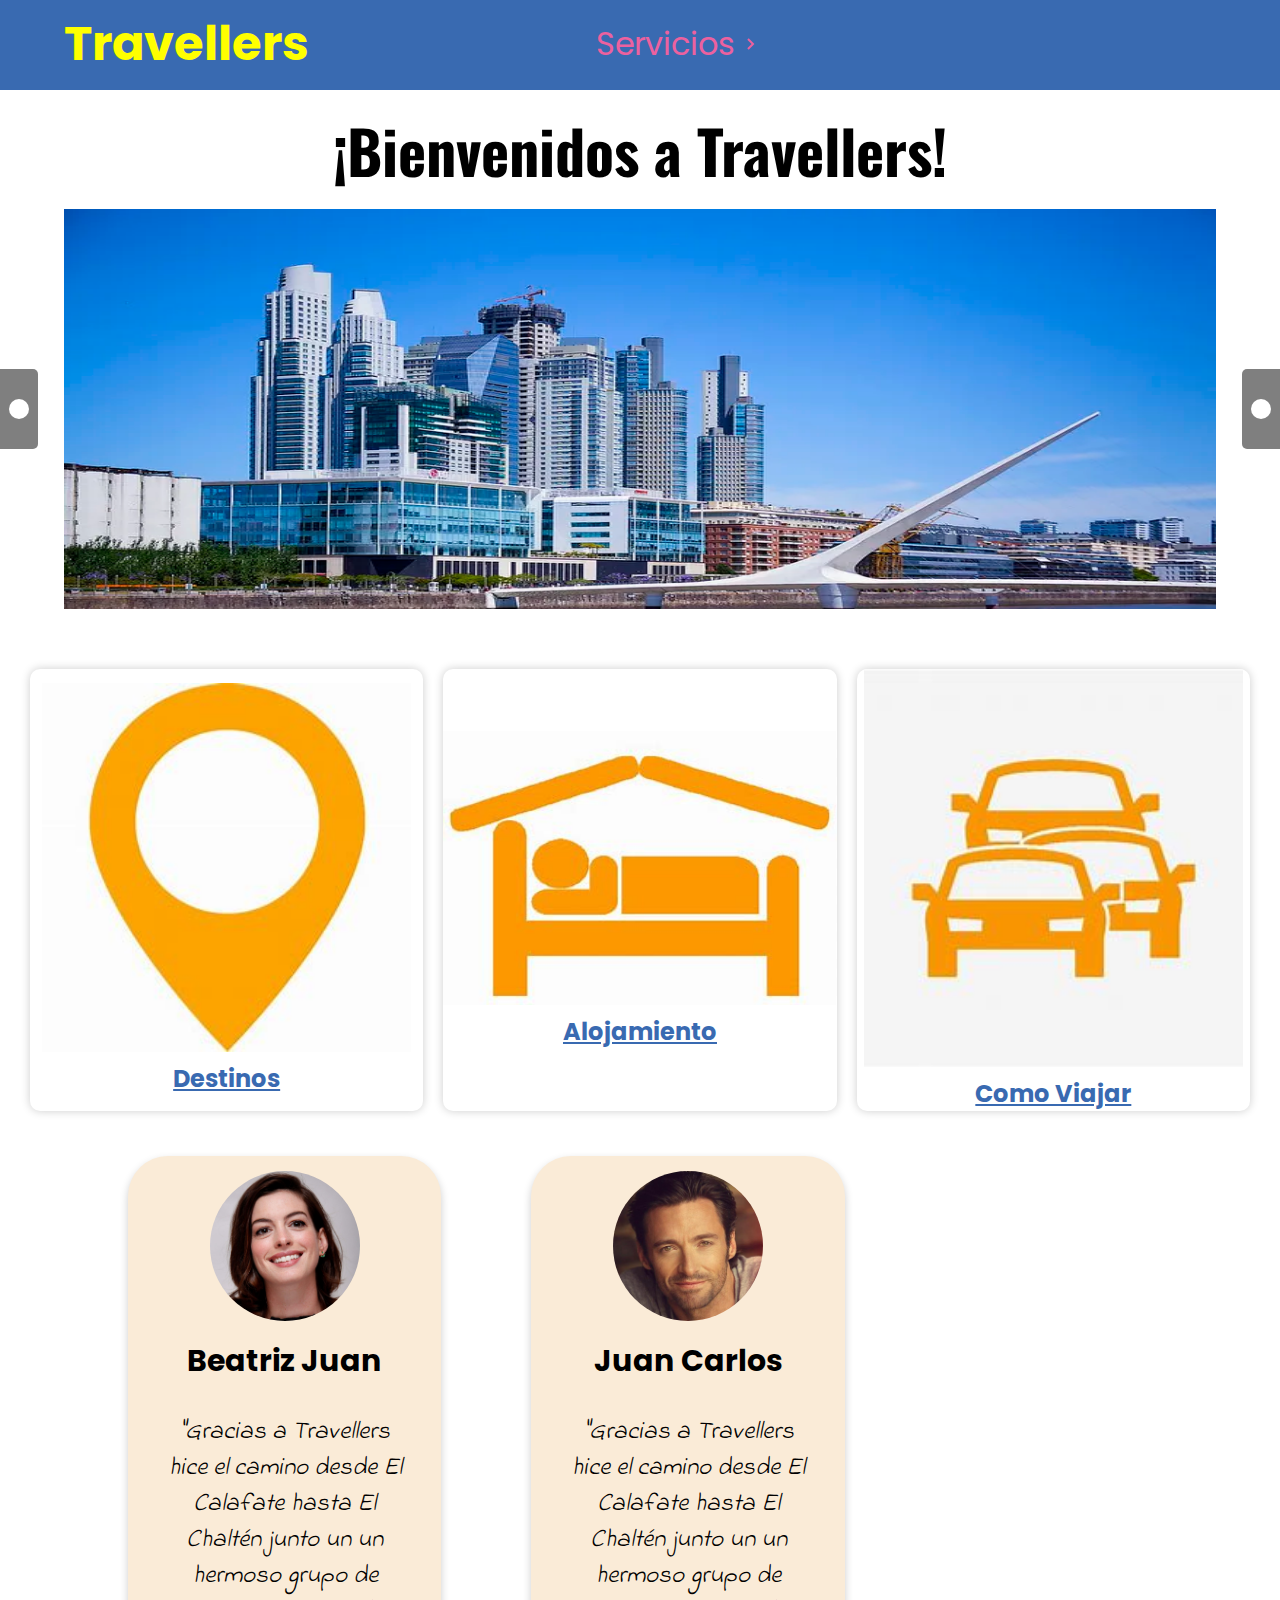
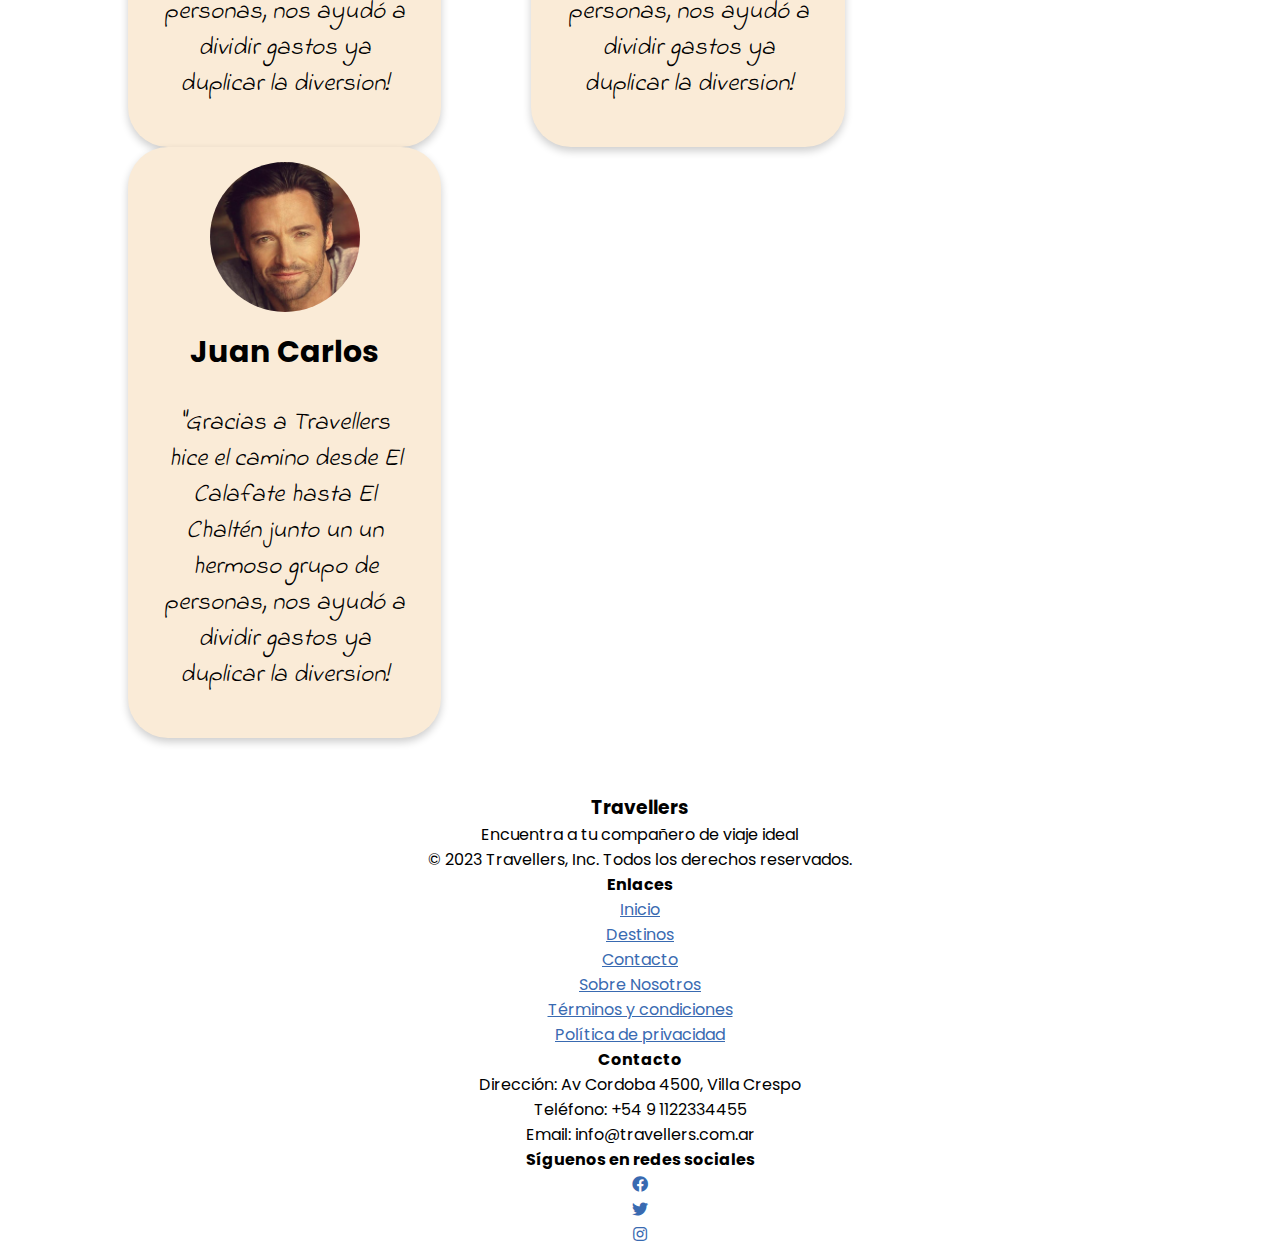
==== index.html @ 6a0844f6 "amplio el footer en cada pagina" ====
<!DOCTYPE html>
<html lang="en">
<head>
    <meta charset="UTF-8">
    <meta http-equiv="X-UA-Compatible" content="IE=edge">
    <meta name="viewport" content="width=device-width, initial-scale=1.0">
    
    <link rel="shortcut icon" href="img\ubicacion-logo.png" type="image/x-icon" >
    <link rel="preconnect" href="https://fonts.googleapis.com">
    <link rel="preconnect" href="https://fonts.gstatic.com" crossorigin>
    <link href="https://fonts.googleapis.com/css2?family=Anton&family=Comfortaa:wght@700&family=Indie+Flower&family=Oswald:wght@700&family=Patrick+Hand&display=swap" rel="stylesheet">
    <link rel="stylesheet" href="CSS/carrousel.css">
    <link rel="stylesheet" href="CSS/nav.css">
    <link rel="stylesheet" href="CSS/main.css">
    <link rel="stylesheet" href="https://cdnjs.cloudflare.com/ajax/libs/font-awesome/5.15.3/css/all.min.css">
    <title>Travellers</title>
    <script type="text/javascript" src="./JS/nav.js" defer></script>
    <script type="text/javascript" src="./JS/script.js" defer></script>
    <script type="text/javascript" src="https://code.jquery.com/jquery-3.6.0.min.js" defer></script>
   </head>
   
<body>
    <!---------------------------------- NAV BAR --------------------------------------->
    <nav class="menu">
        <section class="menu__container">
            <h1 class="menu__logo">Travellers</h1>
        
            <ul class="menu__links">
                <li class="menu__item active" aria-current="page">
                    <a href="./index.html" class="menu__link" >Home</a>
                </li>
                <li class="menu__item menu__item--show">
                <a href="" class="menu__link" id="destinos-menu">Servicios<img src="./assets/arrow.svg" class="menu__arrow"></a>

                <ul class="menu__nesting menu__nesting--visible">
                    <li class="menu__inside">
                        <a href="views/Destino.html" class="menu__link menu__link--inside">Destino</a>
                    </li>
                    <li class="menu__inside">
                        <a href="views/Alojamiento.html" class="menu__link menu__link--inside">Alojamiento</a>
                    </li>
                    <li class="menu__inside">
                        <a href="views/Transportes.html" class="menu__link menu__link--inside">Transportes</a>
                    </li>
                </ul>
                </li>
                <li class="menu__item">
                <a href="views/contactos.html" class="menu__link">Contacto</a>
                </li>
                <li class="menu__item">
                <a href="views/Iniciar Sesion.html" class="menu__link">Iniciar Sesion</a>
                </li>
            </ul>

            <div class="menu__hamburguer">
                <img src="./assets/menu.svg" class="menu__img">
            </div>
        </section>
    </nav>

    <!----------------------------------- HEADER ------------------------------------------->
    <header>

        <div id="presentacion">
            <h1>¡Bienvenidos a Travellers!</h1>
        </div> 

        <!--                 CARROUSEL                   -->        
        <div class="carousel">
            <div class="carousel-inner">
                <div class="carousel-item active carousel-slide active">
                    <img src="./img/puerto-madero.webp" alt="Imagen 1" width="90%" height="500">
                </div>
                <div class="carousel-item carousel-slide">
                    <img src="./img/Calafate.png" alt="Imagen 2" width="90%" height="500">
                </div>
                <div class="carousel-item carousel-slide">
                    <img src="./img/paul-lucyk-CcJiAGg8pTA-unsplash (1).jpg" alt="Imagen 3" width="90%" height="500">
                </div>
            <div class="carousel-item carousel-slide">
                    <img src="./img/nadine-marfurt-xFFdn-n5Y9I-unsplash.jpg" alt="Imagen 3" width="90%" height="500">
                </div>
            <div class="carousel-item carousel-slide">
                    <img src="./img/roi-dimor-wpje5hMfJj0-unsplash.jpg" alt="Imagen 3" width="90%" height="500">
                </div>
            </div>
            <a class="carousel-control carousel-control-prev" href="#" role="button">
                <span class="carousel-control-icon"></span>
            </a>
            <a class="carousel-control carousel-control-next" href="#" role="button">
                <span class="carousel-control-icon"></span>
            </a>
        </div>


    </header>
    
    <main>

        
        <!------------------------------------ CARDS ----------------------------------------------->
        <div class="grid-container">

            <div class="card green">
                <a href="./views/Destino.html"><img src="img/logo-destino-naranja.jpg" alt="Logo de Destino">Destinos</a>
            </div>

            <div class="card red">
                <a href="./views/Alquileres.html"><img src="img/logo-alojamiento-naranja.jpg" alt="Logo Alojamiento">Alojamiento</a>
                
            </div>
                
            <div class="card blue">
                <a href="./views/Transportes.html"><img src="img/logo-auto-naranka.jpg" alt="Logo de Transporte">Como Viajar</a>
                
            </div>

        </div>

        

        <!--------------------------------------------OPINIONES--------------------------------------------------------->
        <div class="opiniones"> <!-- Poner opiniones de usuarios -->
            <div class="opiniones-container">
                <div class="opinion-card">
                    <img src="img/Anne-avatar.jpg" alt="avatar" style="width:100%">
                    <h2>Beatriz Juan</h2>
                    <p id="opinion"><i>"Gracias a Travellers hice el camino desde El Calafate hasta El Chaltén junto un un hermoso grupo de personas, nos ayudó a dividir gastos ya duplicar la diversion!</i></p>
                </div>
                <div class="opinion-card">
                    <img src="img/Hugh-avatar.png" alt="avatar" style="width:100%">
                    <h2>Juan Carlos</h2>
                    <p id="opinion"><i>"Gracias a Travellers hice el camino desde El Calafate hasta El Chaltén junto un un hermoso grupo de personas, nos ayudó a dividir gastos ya duplicar la diversion!</i></p>
                </div>
                <div class="opinion-card">
                    <img src="img/Hugh-avatar.png" alt="avatar" style="width:100%">
                    <h2>Juan Carlos</h2>
                    <p id="opinion"><i>"Gracias a Travellers hice el camino desde El Calafate hasta El Chaltén junto un un hermoso grupo de personas, nos ayudó a dividir gastos ya duplicar la diversion!</i></p>
                </div>
            </div>
            
            <br>
        </div>    

    </main>

    <!-------------------------------------------- FOOTER ----------------------------------------------------------->
    <footer>
        <div class="introduccion">
            <!--<h3>¿Que es Travellers?</h3>
            <p>Travellers es una busqueda de nuevas experiencias compartidas. Dentro de nuestro sitio podés encotrar reseñas de sitios y destinos, podés conectarte con otros viajeros para compartir viaje o compartir estadía.</p>-->
          <h3>Travellers</h3>
          <p>Encuentra a tu compañero de viaje ideal</p>
          <p>&copy; 2023 Travellers, Inc. Todos los derechos reservados.</p>
          <h4>Enlaces</h4>
          <ul>
            <li><a href="/">Inicio</a></li>
            <li><a href="views/Destino.html">Destinos</a></li>
            <li><a href="views/contactos.html">Contacto</a></li> <!-- Lleva a pag con formulario para contactar  -->
            <li><a href="#">Sobre Nosotros</a></li><!-- Lleva a otra pagina about us -->
            <li><a href="#">Términos y condiciones</a></li>
            <li><a href="#">Política de privacidad</a></li>
          </ul>
          <h4>Contacto</h4>
          <p>Dirección: Av Cordoba 4500, Villa Crespo</p>
          <p>Teléfono: +54 9 1122334455</p>
          <p>Email: info@travellers.com.ar</p>
          <h4>Síguenos en redes sociales</h4>
          <ul class="social-media-links">
            <li><a href="https://www.facebook.com/travellers"><i class="fab fa-facebook"></i></a></li>
            <li><a href="https://twitter.com/travellers"><i class="fab fa-twitter"></i></a></li>
            <li><a href="https://www.instagram.com/travellers"><i class="fab fa-instagram"></i></a></li>
            </ul>
        </div>
      </footer>

    <script type="text/javascript" src="JS/script.js"></script>
    <script type="text/javascript" src="JS/nav.js"></script>
    <script type="text/javascript" src="https://code.jquery.com/jquery-3.6.0.min.js"></script>

</body>

</html>
---- CSS/carrousel.css ----
:root {
    margin: 10px;
    text-align:center;
 } 
body {
    margin: 0;
    font-family: Arial, sans-serif;
}
.carousel {
    width: 100%;
    height: 400px;
    position: relative;
    overflow: hidden;
}
.carousel-inner {
    position: relative;
    width: 100%;
    height: 100%;
}
.carousel-item {
    position: absolute;
    top: 0;
    left: 0;
    right: 0;
    bottom: 0;
    opacity: 0;
    transition: opacity 1s ease-in-out;
}
.carousel-item.active {
    opacity: 1;
}
.carousel-control {
    position: absolute;
    top: 50%;
    transform: translateY(-50%);
    display: flex;
    align-items: center;
    justify-content: center;
    width: 3%;
    height: 20%;
    background: rgba(0, 0, 0, 0.5);
    color: #fff;
    border-radius: 0 5px 5px 0;
    cursor: pointer;
    transition: background 0.5s ease-in-out;
}
.carousel-control:hover {
    background: rgba(0, 0, 0, 0.7);
}
.carousel-control-prev {
    left: 0;
}
.carousel-control-next {
    right: 0;
    border-radius: 5px 0 0 5px;
}
.carousel-control-icon {
    display: inline-block;
    width: 20px;
    height: 20px;
    background: #fff;
    border-radius: 50%;
}
.carousel-control-prev .carousel-control-icon {
    transform: rotate(180deg);
}
---- CSS/nav.css ----
@import url('https://fonts.googleapis.com/css2?family=Poppins:wght@300;400;700&display=swap');

:root {
  margin: 0px;
  text-align:center;
} 
*{
  margin: 0;
  padding: 0;
  box-sizing: border-box;
}
body{
  font-family: 'Poppins', sans-serif;
}

/* ------------------------ Nav -------------------------------- */
.menu{
  background-color: rgb(57,106,177);
  color: yellow;
  height: 90px;
  
}

.menu__logo {
  font-size: 3em;
}



.menu__container{
  display: flex;
  justify-content: space-between;
  align-items: center;
  width: 90%;
  max-width: 1200px;
  height: 100%x;
  margin: auto;
}

.menu__links{
  height: 100%;
  transition: transform 5s;
  display: flex;
  font-size: 2em;
}
.menu__item{
  list-style: none;
  position: relative;
  height: 100%;
  --clip: polygon(0 0, 100% 0, 100% 0, 0 0);
  --transform: rotate(-90deg);
}

.menu__item:hover{
  --clip:polygon(0 0, 100% 0, 100% 100%, 0% 100%);
  --transform: rotate(0);
}

.menu__arrow{
  transform: var(--transform);
  transition: transform .3s;
  display: block;
  margin-left: 3px;

}

.menu__link{
  color: #fff;
  text-decoration: none;
  padding: 20px;
  display: flex;
  height: 100%;
  align-items: center;
}

.menu__link:hover{
  background-color: #5e7094;
}



.menu__nesting{
  list-style: none;
  transition: clip-path .3s;
   clip-path: var(--clip);
   position: absolute;
   right: 0;
   bottom: 0;
   width: max-content;
   transform: translateY(100%);
   background-color: #5e7094;
   display: none;
  }
  .menu__nesting--visible{
    display: block;
  }

  .menu__link--inside{
    padding: 10px 20px 10px 10px;
  }

  .menu__link--inside:hover{
    background-color: #798499;
  }

  .menu__hamburguer{
    height: 100%;
    display: flex;
    align-items: center;
    padding: 0 15px;
    cursor: pointer;
    display: none;
  }

  .menu__img{
    display: block;
    width: 36px;
  }

/*Media queries 

  @media (max-width:800px){
     .menu__hamburguer{
      display: flex;

      }

      .menu__item{
        --clip:0;
        overflow:hidden ;
      }

      .menu__item--active{
        --transform: rotate(0);
        --background: #5e7094;
      }

      .menu__item--show{
        background-color: var(--background);
      }
      
      .menu__links{
        position: fixed;
        max-width: 400px;
        width: 100%;
        top: 70px;
        bottom: 0;
        right: 0;
        background-color: #000;
        overflow-Y: auto;
        display: grid;
        grid-auto-rows: max-content;
      }
    

    .menu__link{
       padding: 25px 0;
       padding-left: 30;
       height: auto;

    }

    .menu__arrow{
      margin-left: auto;
      margin-right: 20px;
    }

    .menu__nesting{
      display: grid;
      position: unset;
      width: 100%;
      transform: translateY(0);
      height: 0;
      transition: height .3s                                                                     ;
    }
    .menu__link--inside{
      width: 90%;
      margin-left: auto;
      border-left: 1px solid #798499;
    }
}*/
      
#presentacion {
  background-color:white; 
  padding: 15px;
  text-align: center;
  
}


.contenido {
  padding-top: 10px;
}

header {
  font-family: 'Oswald', sans-serif;
  font-size: 30px;
}

a:link {
  color: rgb(57,106,177);
}

a:visited {
  color: rgb(236,97,159)
}

a:hover{ 
  color: rgb(119,200,208)
}

a:active {
  color:rgb(33,164,143);
}
---- CSS/main.css ----
:root {
  margin: 0px;
  text-align:center;
} 






/*  ------------------------------ CARD HOME  ------------------------------------ */

.grid-container {
  margin: 30px;
  display: grid;
  grid-template-columns: repeat(3, 1fr);
  grid-gap: 20px;
  padding-top: 30px;
  padding-bottom: 15px;
}

.card {
  display: flex;
  align-items: center;
  justify-content: center;
  height: 200px;
  border-radius: 10px;
  font-size: 24px;
  font-weight: bold;
  color: white;
  text-align: center;
  max-width: 100%;
  height: auto;

}

.card img {
  width: 100%;
  height: auto;
  position: relative;
}

.green {
  background-color:  white; 

}

.red {
  background-color: white;
}

.blue {
background-color: whitesmoke;
}


/*------------------------------ CARD OPINIONES ------------------------------*/

.opiniones{
  margin-left: 10%;
  margin-right: 10%;
  margin-bottom: 30px;
}

.opiniones-container {
  display: grid;
  grid-template-columns: 3fr 3fr ;
  column-gap: 90px;
  max-width: 70%;
}

.opinion-card {
  box-shadow: 0 4px 8px 0 rgba(0, 0, 0, 0.2) ;
  padding-top: 15px;
  padding-bottom: 15px;
  border-radius: 40px;
  background-color: antiquewhite;
  
}

.opinion-card img {
  border-radius: 80px 80px 80px 80px;
  max-height: 150px;
  max-width: 150px;
  margin-bottom: 10px;
}

.opinion-card h2{
  font-size: 30px;
}

@import url('https://fonts.googleapis.com/css2?family=Indie+Flower&display=swap');

.opinion-card p {
  font-family: 'Indie Flower', cursive;
  font-size: 25px;
  margin: 30px;
}



/* -------------------- Estilos Iniciar Sesion  -------------------------*/

.form-container {
  max-width: 500px;
  margin: 0 auto;
}

.form-group {
  margin-bottom: 1rem;
}

label {
  display: block;
  margin-bottom: 0.5rem;
}

input[type="text"],
input[type="password"] {
  display: block;
  width: 100%;
  padding: 0.5rem;
  border: 1px solid #ccc;
  border-radius: 5px;
  font-size: 1rem;
  line-height: 1.5;
  box-sizing: border-box;
}

button {
  background-color: #4CAF50;
  color: white;
  padding: 0.5rem 1rem;
  border: none;
  border-radius: 5px;
  cursor: pointer;
  font-size: 1rem;
}

button:hover {
  background-color: #3e8e41;
}
  




/* Estilos específicos para el formulario de inicio de sesión */
.login-form {
  text-align: center;
}

.login-form h2 {
  margin-bottom: 1rem;
}

.login-form p {
  margin-bottom: 2rem;
}

/* -----------------------TARJETA ALQUILER ----------------------*/

.card-container {
  display: grid;
  grid-template-columns: repeat(3, 1fr);
  grid-gap: 20px;
  margin: 50px;
}

.card {
  display: flex;
  flex-direction: column;
  justify-content: center;
  align-items: center;
  background-color: #fff;
  border-radius: 10px;
  box-shadow: 0 0 10px rgba(0, 0, 0, 0.2);
  overflow: hidden;
}

.card img {
  width: 100%;
  height: auto;
  position: relative;
}

.card-image {
  width: auto;
  height: auto;
  background-size: cover;
  background-position: center;
}

@media screen and (max-width: 768px) {
  .card-container {
    grid-template-columns: repeat(auto-fit, minmax(250px, 1fr));
  }
}
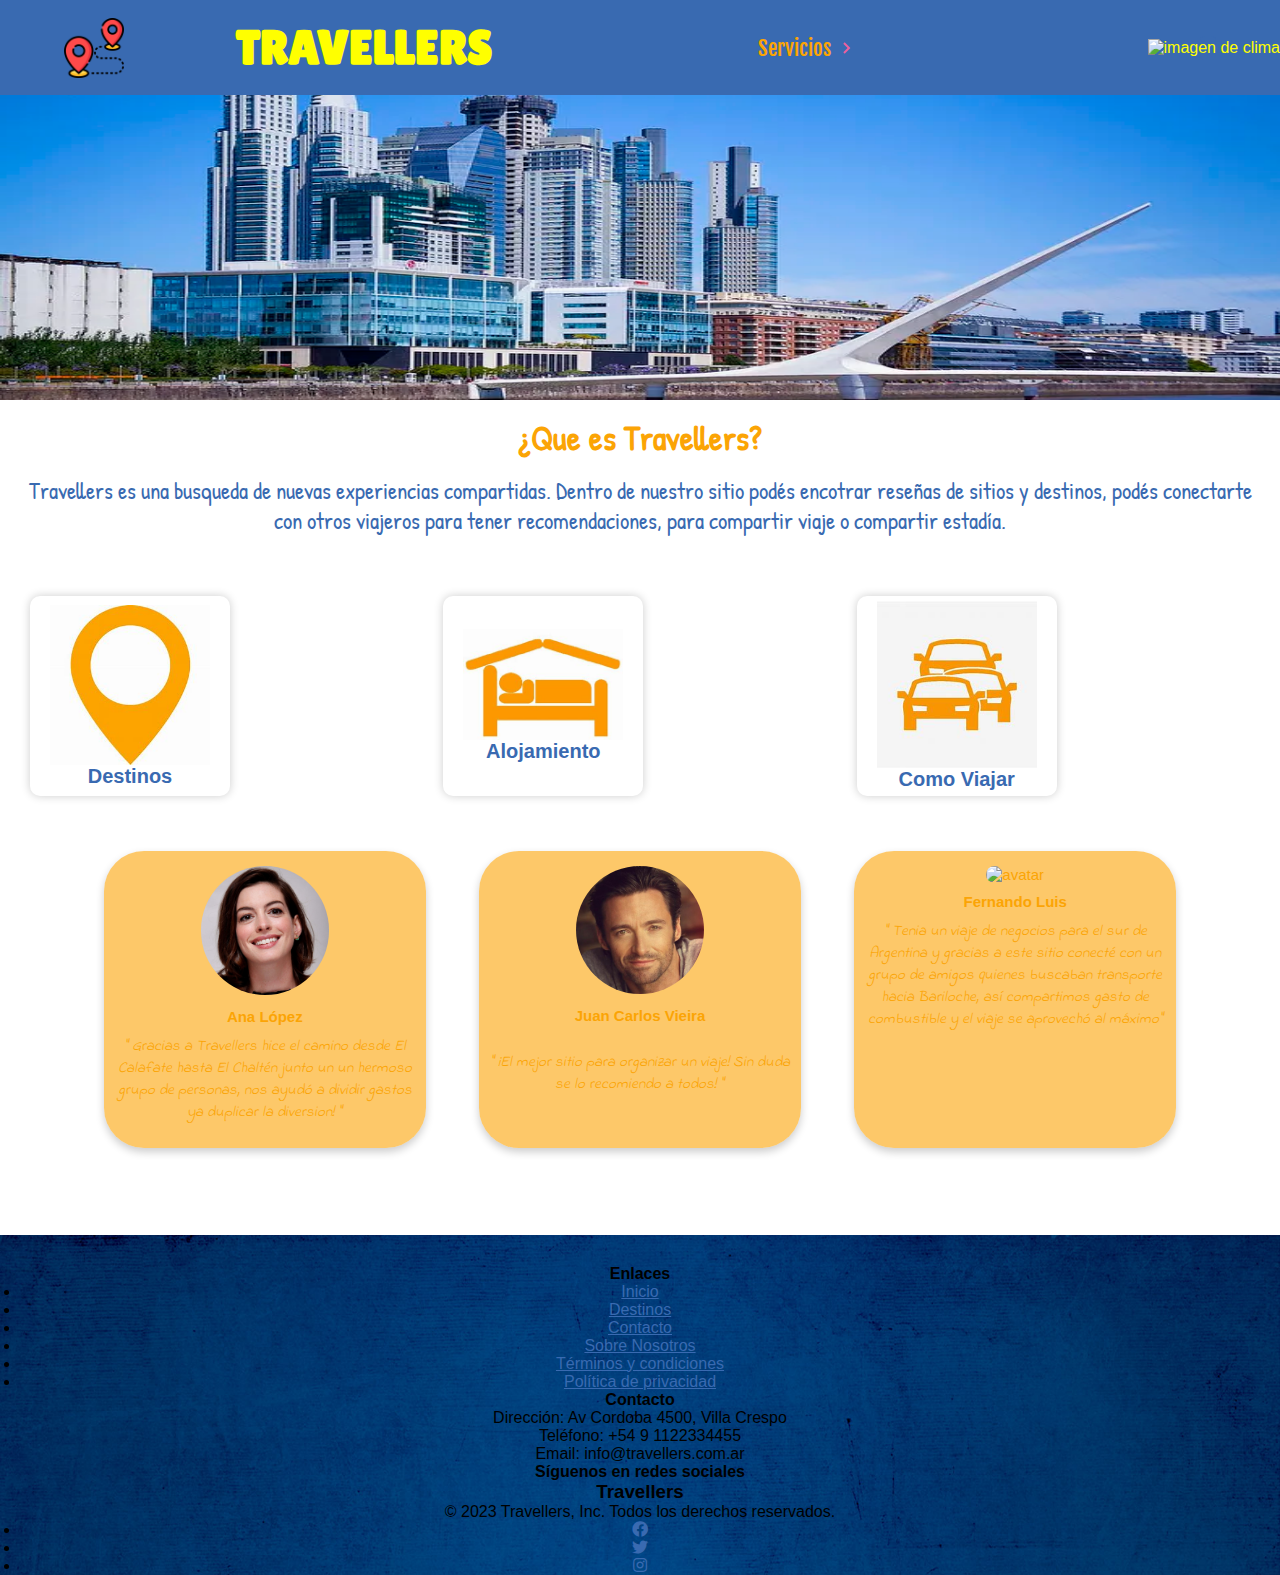
==== commit 0cb0a2b0: "cards opiniones acomodadas segun viewport, cambio en color de fuentes" ====
--- a/index.html
+++ b/index.html
@@ -4,27 +4,34 @@
     <meta charset="UTF-8">
     <meta http-equiv="X-UA-Compatible" content="IE=edge">
     <meta name="viewport" content="width=device-width, initial-scale=1.0">
-    
-    <link rel="shortcut icon" href="img\ubicacion-logo.png" type="image/x-icon" >
-    <link rel="preconnect" href="https://fonts.googleapis.com">
-    <link rel="preconnect" href="https://fonts.gstatic.com" crossorigin>
-    <link href="https://fonts.googleapis.com/css2?family=Anton&family=Comfortaa:wght@700&family=Indie+Flower&family=Oswald:wght@700&family=Patrick+Hand&display=swap" rel="stylesheet">
-    <link rel="stylesheet" href="CSS/carrousel.css">
-    <link rel="stylesheet" href="CSS/nav.css">
-    <link rel="stylesheet" href="CSS/main.css">
+    <link rel="shortcut icon" href="img\ubicacion-logo.png" type="image/x-icon">
+    <title>Travellers</title>
     <link rel="stylesheet" href="https://cdnjs.cloudflare.com/ajax/libs/font-awesome/5.15.3/css/all.min.css">
-    <title>Travellers</title>
-    <script type="text/javascript" src="./JS/nav.js" defer></script>
-    <script type="text/javascript" src="./JS/script.js" defer></script>
-    <script type="text/javascript" src="https://code.jquery.com/jquery-3.6.0.min.js" defer></script>
+    <link rel="stylesheet" href="./CSS/carrousel.css">
+    <link rel="stylesheet" href="./CSS/nav.css">
+    <link rel="stylesheet" href="./CSS/main.css">
+    <link rel="stylesheet" href="./CSS/style.css">
+    
+    
    </head>
    
 <body>
-    <!---------------------------------- NAV BAR --------------------------------------->
+    <!-------------------------------------NAV BAR -->
     <nav class="menu">
+        
         <section class="menu__container">
-            <h1 class="menu__logo">Travellers</h1>
-        
+            <img class="logo" src="./img/ubicacion-logo.png" height="60" alt="logo">
+            <h1 class="menu__logo">TRAVELLERS</h1>
+            
+            <input type="checkbox" id="menu-check">
+            <label id="menu" for="menu-check">
+                
+                <span id="menu-abrir">&#9776;</span>
+                <span id="menu-cerrar">X</span>
+
+            </label>
+        <div class="contenedor">
+            
             <ul class="menu__links">
                 <li class="menu__item active" aria-current="page">
                     <a href="./index.html" class="menu__link" >Home</a>
@@ -51,54 +58,82 @@
                 <a href="views/Iniciar Sesion.html" class="menu__link">Iniciar Sesion</a>
                 </li>
             </ul>
-
-            <div class="menu__hamburguer">
-                <img src="./assets/menu.svg" class="menu__img">
-            </div>
+            
+            
+        </div>
+
+        
+        <div id="weather-container">
+            <p id="temperature"></p>
+            <p id="description"></p>
+            <p id="humidity"></p>
+            <p id="country"></p>
+        </div>
+
+        <div class="weather-img">
+            <img src="img/clima-img.jpg" alt="imagen de clima" width="50%" height="50%">  
+        </div>  
+
         </section>
     </nav>
-
-    <!----------------------------------- HEADER ------------------------------------------->
+    
+
     <header>
-
-        <div id="presentacion">
-            <h1>¡Bienvenidos a Travellers!</h1>
-        </div> 
 
         <!--                 CARROUSEL                   -->        
         <div class="carousel">
             <div class="carousel-inner">
                 <div class="carousel-item active carousel-slide active">
-                    <img src="./img/puerto-madero.webp" alt="Imagen 1" width="90%" height="500">
+                    <img src="./img/puerto-madero.webp" alt="Imagen 1" width="100%" height="500">
+                    <div class="carousel-caption">
+                        <h3>¡Bienvenidos a<strong id="logo"> TRAVELLERS</strong>!</h3>
+                        <p>Encuentra a tu compañero de viaje ideal</p>
+                    </div>
                 </div>
                 <div class="carousel-item carousel-slide">
-                    <img src="./img/Calafate.png" alt="Imagen 2" width="90%" height="500">
+                    <img src="./img/Calafate.png" alt="Imagen 2" width="100%" height="500">
+                    <div class="carousel-caption">
+                        <h3>¡Bienvenidos a<strong id="logo"> TRAVELLERS</strong>!</h3>
+                        <p>Encuentra a tu compañero de viaje ideal</p>
+                    </div>
                 </div>
                 <div class="carousel-item carousel-slide">
-                    <img src="./img/paul-lucyk-CcJiAGg8pTA-unsplash (1).jpg" alt="Imagen 3" width="90%" height="500">
+                    <img src="./img/paul-lucyk-CcJiAGg8pTA-unsplash (1).jpg" alt="Imagen 3" width="100%" height="500">
+                    <div class="carousel-caption">
+                        <h3>¡Bienvenidos a<strong id="logo"> TRAVELLERS</strong>!</h3>
+                        <p>Encuentra a tu compañero de viaje ideal</p>
+                    </div>
                 </div>
             <div class="carousel-item carousel-slide">
-                    <img src="./img/nadine-marfurt-xFFdn-n5Y9I-unsplash.jpg" alt="Imagen 3" width="90%" height="500">
+                    <img src="./img/nadine-marfurt-xFFdn-n5Y9I-unsplash.jpg" alt="Imagen 3" width="100%" height="500">
+                    <div class="carousel-caption">
+                        <h3>¡Bienvenidos a<strong id="logo"> TRAVELLERS</strong>!</h3>
+                        <p>Encuentra a tu compañero de viaje ideal</p>
+                    </div>
                 </div>
             <div class="carousel-item carousel-slide">
-                    <img src="./img/roi-dimor-wpje5hMfJj0-unsplash.jpg" alt="Imagen 3" width="90%" height="500">
-                </div>
-            </div>
-            <a class="carousel-control carousel-control-prev" href="#" role="button">
-                <span class="carousel-control-icon"></span>
-            </a>
-            <a class="carousel-control carousel-control-next" href="#" role="button">
-                <span class="carousel-control-icon"></span>
-            </a>
+                    <img src="./img/roi-dimor-wpje5hMfJj0-unsplash.jpg" alt="Imagen 3" width="100%" height="500">
+                    <div class="carousel-caption">
+                        <h3>¡Bienvenidos a<strong id="logo"> TRAVELLERS</strong>!</h3>
+                        <p>Encuentra a tu compañero de viaje ideal</p>
+                    </div>
+                </div>
+            </div>
+            
         </div>
 
 
     </header>
     
-    <main>
-
-        
-        <!------------------------------------ CARDS ----------------------------------------------->
+    <main>         
+
+        <div class="info">
+            <h2><b>¿Que es Travellers?</b></h2>
+            <p>Travellers es una busqueda de nuevas experiencias compartidas. Dentro de nuestro sitio podés encotrar reseñas de sitios y destinos, podés conectarte con otros viajeros para tener recomendaciones, para compartir viaje o compartir estadía.</p>
+        </div>
+
+        
+        <!------------------------------------ CARDS -->
         <div class="grid-container">
 
             <div class="card green">
@@ -106,7 +141,7 @@
             </div>
 
             <div class="card red">
-                <a href="./views/Alquileres.html"><img src="img/logo-alojamiento-naranja.jpg" alt="Logo Alojamiento">Alojamiento</a>
+                <a href="./views/Alojamiento.html"><img src="img/logo-alojamiento-naranja.jpg" alt="Logo Alojamiento">Alojamiento</a>
                 
             </div>
                 
@@ -119,23 +154,24 @@
 
         
 
-        <!--------------------------------------------OPINIONES--------------------------------------------------------->
+        <!--------------------------------------------OPINIONES -->
         <div class="opiniones"> <!-- Poner opiniones de usuarios -->
             <div class="opiniones-container">
                 <div class="opinion-card">
                     <img src="img/Anne-avatar.jpg" alt="avatar" style="width:100%">
-                    <h2>Beatriz Juan</h2>
-                    <p id="opinion"><i>"Gracias a Travellers hice el camino desde El Calafate hasta El Chaltén junto un un hermoso grupo de personas, nos ayudó a dividir gastos ya duplicar la diversion!</i></p>
+                    <h2>Ana López</h2>
+                    <p id="opinion"><i>" Gracias a Travellers hice el camino desde El Calafate hasta El Chaltén junto un un hermoso grupo de personas, nos ayudó a dividir gastos ya duplicar la diversion! "</i></p>
                 </div>
                 <div class="opinion-card">
                     <img src="img/Hugh-avatar.png" alt="avatar" style="width:100%">
-                    <h2>Juan Carlos</h2>
-                    <p id="opinion"><i>"Gracias a Travellers hice el camino desde El Calafate hasta El Chaltén junto un un hermoso grupo de personas, nos ayudó a dividir gastos ya duplicar la diversion!</i></p>
+                    <h2>Juan Carlos Vieira</h2>
+                    <br>
+                    <p id="opinion"><i>" ¡El mejor sitio para organizar un viaje! Sin duda se lo recomiendo a todos! "</i></p>
                 </div>
                 <div class="opinion-card">
-                    <img src="img/Hugh-avatar.png" alt="avatar" style="width:100%">
-                    <h2>Juan Carlos</h2>
-                    <p id="opinion"><i>"Gracias a Travellers hice el camino desde El Calafate hasta El Chaltén junto un un hermoso grupo de personas, nos ayudó a dividir gastos ya duplicar la diversion!</i></p>
+                    <img src="img/Fernando-avatar.jpg" alt="avatar" style="width:100%">
+                    <h2>Fernando Luis</h2>
+                    <p id="opinion"><i>" Tenia un viaje de negocios para el sur de Argentina y gracias a este sitio conecté con un grupo de amigos quienes buscaban transporte hacia Bariloche, así compartimos gasto de combustible y el viaje se aprovechó al máximo"</i></p>
                 </div>
             </div>
             
@@ -147,35 +183,33 @@
     <!-------------------------------------------- FOOTER ----------------------------------------------------------->
     <footer>
         <div class="introduccion">
-            <!--<h3>¿Que es Travellers?</h3>
-            <p>Travellers es una busqueda de nuevas experiencias compartidas. Dentro de nuestro sitio podés encotrar reseñas de sitios y destinos, podés conectarte con otros viajeros para compartir viaje o compartir estadía.</p>-->
-          <h3>Travellers</h3>
-          <p>Encuentra a tu compañero de viaje ideal</p>
-          <p>&copy; 2023 Travellers, Inc. Todos los derechos reservados.</p>
-          <h4>Enlaces</h4>
-          <ul>
-            <li><a href="/">Inicio</a></li>
-            <li><a href="views/Destino.html">Destinos</a></li>
-            <li><a href="views/contactos.html">Contacto</a></li> <!-- Lleva a pag con formulario para contactar  -->
-            <li><a href="#">Sobre Nosotros</a></li><!-- Lleva a otra pagina about us -->
-            <li><a href="#">Términos y condiciones</a></li>
-            <li><a href="#">Política de privacidad</a></li>
-          </ul>
-          <h4>Contacto</h4>
-          <p>Dirección: Av Cordoba 4500, Villa Crespo</p>
-          <p>Teléfono: +54 9 1122334455</p>
-          <p>Email: info@travellers.com.ar</p>
-          <h4>Síguenos en redes sociales</h4>
-          <ul class="social-media-links">
-            <li><a href="https://www.facebook.com/travellers"><i class="fab fa-facebook"></i></a></li>
-            <li><a href="https://twitter.com/travellers"><i class="fab fa-twitter"></i></a></li>
-            <li><a href="https://www.instagram.com/travellers"><i class="fab fa-instagram"></i></a></li>
+            <h4>Enlaces</h4>
+            <ul>
+                <li><a href="/">Inicio</a></li>
+                <li><a href="views/Destino.html">Destinos</a></li>
+                <li><a href="views/contactos.html">Contacto</a></li> <!-- Lleva a pag con formulario para contactar  -->
+                <li><a href="#">Sobre Nosotros</a></li><!-- Lleva a otra pagina about us -->
+                <li><a href="#">Términos y condiciones</a></li>
+                <li><a href="#">Política de privacidad</a></li>
             </ul>
+            <h4>Contacto</h4>
+            <p>Dirección: Av Cordoba 4500, Villa Crespo</p>
+            <p>Teléfono: +54 9 1122334455</p>
+            <p>Email: info@travellers.com.ar</p>
+            <h4>Síguenos en redes sociales</h4>
+            <h3>Travellers</h3>
+            <p>&copy; 2023 Travellers, Inc. Todos los derechos reservados.</p>
+            <ul class="social-media-links">
+                <li><a href="https://www.facebook.com/travellers"><i class="fab fa-facebook"></i></a></li>
+                <li><a href="https://twitter.com/travellers"><i class="fab fa-twitter"></i></a></li>
+                <li><a href="https://www.instagram.com/travellers"><i class="fab fa-instagram"></i></a></li>
+            </ul>
         </div>
       </footer>
 
-    <script type="text/javascript" src="JS/script.js"></script>
-    <script type="text/javascript" src="JS/nav.js"></script>
+      <script type="text/javascript" src="./JS/nav.js" defer></script>
+    <script type="text/javascript" src="./JS/script.js" defer></script>
+    
     <script type="text/javascript" src="https://code.jquery.com/jquery-3.6.0.min.js"></script>
 
 </body>
--- a/CSS/nav.css
+++ b/CSS/nav.css
@@ -1,7 +1,8 @@
-@import url('https://fonts.googleapis.com/css2?family=Poppins:wght@300;400;700&display=swap');
+@import url('https://fonts.googleapis.com/css2?family=Fjalla+One&family=Indie+Flower&family=Lilita+One&family=Patrick+Hand&display=swap');
+
 
 :root {
-  margin: 0px;
+  margin: 10px;
   text-align:center;
 } 
 *{
@@ -9,21 +10,43 @@
   padding: 0;
   box-sizing: border-box;
 }
-body{
-  font-family: 'Poppins', sans-serif;
-}
+
 
 /* ------------------------ Nav -------------------------------- */
+
+
 .menu{
   background-color: rgb(57,106,177);
   color: yellow;
-  height: 90px;
-  
-}
+  height: 95px;
+  position: fixed;
+  top: 0;
+  left: 0;
+  width: 100%;
+  z-index: 9999;
+  
+  
+}
+
+.logo {
+  display: inline-block;
+  vertical-align: middle;
+  margin-right: 1px; 
+}
+
 
 .menu__logo {
   font-size: 3em;
-}
+  padding-right: 80px;
+  padding-left: 0;
+  display: inline-block;
+  vertical-align: middle;
+  margin: 0;
+  font-family: 'Lilita One', cursive, Arial, Helvetica,sans-serif;
+}
+
+
+
 
 
 
@@ -33,7 +56,7 @@
   align-items: center;
   width: 90%;
   max-width: 1200px;
-  height: 100%x;
+  height: 100%;
   margin: auto;
 }
 
@@ -41,8 +64,9 @@
   height: 100%;
   transition: transform 5s;
   display: flex;
-  font-size: 2em;
-}
+  font-size: 1.3em;
+}
+
 .menu__item{
   list-style: none;
   position: relative;
@@ -65,16 +89,20 @@
 }
 
 .menu__link{
-  color: #fff;
+
   text-decoration: none;
-  padding: 20px;
+  padding: 10px;
   display: flex;
-  height: 100%;
+  height: 50%;
   align-items: center;
+  font-family: 'Fjalla One', Arial, Helvetica, sans-serif;
+
+  
 }
 
 .menu__link:hover{
-  background-color: #5e7094;
+  background-color: #8d989a;
+  
 }
 
 
@@ -88,127 +116,195 @@
    bottom: 0;
    width: max-content;
    transform: translateY(100%);
-   background-color: #5e7094;
+   background-color: rgb(57,106,177);
    display: none;
-  }
+   z-index: 1;
+  }
+
+
   .menu__nesting--visible{
     display: block;
   }
 
   .menu__link--inside{
-    padding: 10px 20px 10px 10px;
+    padding: 10px 9px 10px 9px;
   }
 
   .menu__link--inside:hover{
-    background-color: #798499;
-  }
-
-  .menu__hamburguer{
+    background-color: rgb(57,106,177);
+  }
+
+  #menu, #menu-check{
+    display: none;
+  }
+  
+  /* API TEMPERATURA*/
+  
+  #weather-container {
+    background-color: rgb(57,106,177);
+    border-radius: 5px;
+    padding: 8px;
+    float: right; 
+    margin-top: 0;
+    margin-right: 0; 
+    
+  }
+
+  .weather-img{
+    padding-left: 0;
+    position: absolute;
+    right: 0;
+
+  }
+  
+  #temperature {
+    font-size: 18px;
+    font-weight: bold;
+    margin-right: 0;
+  }
+  
+  #description {
+    font-size: 12px;
+    margin-top: 8px;
+  }
+  
+  #humidity {
+    font-size: 12px;
+    margin-top: 5px;
+  }
+
+  #country {
+    font-size: 12px;
+    margin-top: 5px;
+  }
+
+
+  
+  /*------------*/
+  
+  
+  
+
+  #presentacion {
+    padding: 30px;
+    text-align: center;
+    margin-top: 90px ;
+    position: relative;
+    z-index: 1;
+    
+  }
+
+  
+  .contenido {
+    padding-top: 10px;
+  }
+  
+  main{
+    font-family: 'Oswald', sans-serif;
+    font-size: 15px;
+  }
+  
+  a:link {
+    color: rgb(57,106,177);
+  }
+  
+  a:visited {
+    color: rgb(251,164,5);
+  }
+  
+  a:hover{ 
+    color: rgb(119,200,208);
+  }
+  
+  a:active {
+    color:rgb(33,164,143);
+  }
+
+  footer{
+    font-family: 'Poppins', sans-serif;
+  }
+
+ 
+  
+
+
+
+
+ 
+
+  /*@media only screen and (max-width:700px){
+    nav.menu div.contenedor{
+      display: flex;
+      place-content: space-between;
+
+    }
+    #menu-check:not(:checked) ~ div.contenedor{
+      display: none;
+    }
+    #menu-check:checked ~ div.contenedor{
+      display: block;
+    }
+    #menu{
+      display: block;
+      color: #5e7094;
+      background-color: azure;
+      font-size: 1.2em;
+      font-weight: bold;
+      border: 3px solid yellow;
+      border-radius: 0.3em;
+      position: absolute;
+      right: 0.5em;
+      top: 5.5em;
+
+    }
+    #menu:hover{
+      color: aqua;
+      background: #4f0cf9;
+    }
+    #menu-cerrar {
+      display: none;
+    }
+    #menu-check:checked ~ label #menu-abrir{
+      display: none;
+    }
+    #menu-check:checked ~ label #menu-cerrar{
+      display: block;
+  }
+  nav div.contenedor{
+    position: absolute;
+    top: 0;
+    right: 0;
     height: 100%;
-    display: flex;
-    align-items: center;
-    padding: 0 15px;
-    cursor: pointer;
-    display: none;
-  }
-
-  .menu__img{
-    display: block;
-    width: 36px;
-  }
-
-/*Media queries 
-
-  @media (max-width:800px){
-     .menu__hamburguer{
-      display: flex;
-
-      }
-
-      .menu__item{
-        --clip:0;
-        overflow:hidden ;
-      }
-
-      .menu__item--active{
-        --transform: rotate(0);
-        --background: #5e7094;
-      }
-
-      .menu__item--show{
-        background-color: var(--background);
-      }
-      
-      .menu__links{
-        position: fixed;
-        max-width: 400px;
-        width: 100%;
-        top: 70px;
-        bottom: 0;
-        right: 0;
-        background-color: #000;
-        overflow-Y: auto;
-        display: grid;
-        grid-auto-rows: max-content;
-      }
-    
-
-    .menu__link{
-       padding: 25px 0;
-       padding-left: 30;
-       height: auto;
-
-    }
-
-    .menu__arrow{
-      margin-left: auto;
-      margin-right: 20px;
-    }
-
-    .menu__nesting{
-      display: grid;
-      position: unset;
-      width: 100%;
-      transform: translateY(0);
-      height: 0;
-      transition: height .3s                                                                     ;
-    }
-    .menu__link--inside{
-      width: 90%;
-      margin-left: auto;
-      border-left: 1px solid #798499;
-    }
+    background-color: #4f0cf9;
+    padding-top: 0.5em;
+    padding-right: 1.5em;
+    color: #5e7094;
+  }
 }*/
-      
-#presentacion {
-  background-color:white; 
-  padding: 15px;
+
+.background-body {
+  background-image: url("../img/header-background1.jpg");
+  background-repeat: no-repeat;
+  background-size: cover;
+}
+
+/*------------------------------- FOOTER -----------------------------*/
+footer {
+  position: relative;
+  bottom: 0;
+  min-height: 70px;
+  width: 100%;
   text-align: center;
-  
-}
-
-
-.contenido {
+  background: url("../img/background-azul-img.jpg");
+  background-repeat: no-repeat;
+  background-size: cover;
   padding-top: 10px;
 }
-
-header {
-  font-family: 'Oswald', sans-serif;
-  font-size: 30px;
-}
-
-a:link {
-  color: rgb(57,106,177);
-}
-
-a:visited {
-  color: rgb(236,97,159)
-}
-
-a:hover{ 
-  color: rgb(119,200,208)
-}
-
-a:active {
-  color:rgb(33,164,143);
-}
+  
+.introduccion {
+  margin-top: 20px;
+  margin-left: 20px;
+  margin-right: 20px;
+  margin-bottom: 0px;
+}
+
--- a/CSS/main.css
+++ b/CSS/main.css
@@ -1,72 +1,133 @@
+@import url('https://fonts.googleapis.com/css2?family=Fjalla+One&family=Indie+Flower&family=Lilita+One&family=Patrick+Hand&display=swap');
+
 :root {
-  margin: 0px;
+  margin: 0;
   text-align:center;
 } 
-
-
-
-
-
+*{
+  margin: 0;
+  padding: 0;
+  box-sizing: border-box;
+}
+
+/* NAVBAR*/
+.menu__logo {
+  font-size: 3em;
+  padding-right: 80px;
+  padding-left: 0;
+  display: inline-block;
+  vertical-align: middle;
+  margin: 0;
+  font-family: 'Lilita One', cursive, Arial, Helvetica,sans-serif;
+}
 
 /*  ------------------------------ CARD HOME  ------------------------------------ */
-
 .grid-container {
-  margin: 30px;
   display: grid;
   grid-template-columns: repeat(3, 1fr);
+  margin: 30px;
   grid-gap: 20px;
   padding-top: 30px;
   padding-bottom: 15px;
 }
 
 .card {
+  position: relative;
   display: flex;
+  flex-direction: column;
+  justify-content: center;
   align-items: center;
-  justify-content: center;
+  background-color: #ccc;
   height: 200px;
-  border-radius: 10px;
-  font-size: 24px;
+  padding: 20px;
+  text-align: center;
+  border-radius: 15px;
+  width: 200px;
+}
+
+.card a {
+  display: flex;
+  flex-direction: column;
+  align-items: center;
+  text-decoration: none;
+  color: rgb(57,106,177);
   font-weight: bold;
-  color: white;
-  text-align: center;
+  font-size: 20px;
+  
+  
+}
+
+.card img {
   max-width: 100%;
-  height: auto;
-
-}
-
-.card img {
-  width: 100%;
-  height: auto;
-  position: relative;
-}
+  max-height: 100%;
+}
+
+
 
 .green {
-  background-color:  white; 
+  background-color: whitesmoke;
+ 
 
 }
 
 .red {
-  background-color: white;
+  background-color: whitesmoke;
+  
 }
 
 .blue {
 background-color: whitesmoke;
 }
 
+@keyframes card-hover {
+  from {
+    transform: scale(1);
+    z-index: 1;
+  }
+  to {
+    transform: scale(1.3);
+    z-index: 2;
+  }
+}
+
+.card {
+  transition: transform 0.3s ease;
+}
+
+.card:hover {
+  animation-name: card-hover;
+  animation-duration: 0.3s;
+  animation-fill-mode: forwards;
+}
+
+.info{
+  font-family: 'Patrick Hand', cursive;
+  padding-top: 15px;
+  color: rgb(251,164,5);
+  font-size: 1.5em;
+}
+
+.info p {
+  margin:15px;
+  color: rgb(57,106,177);
+}
+
+
 
 /*------------------------------ CARD OPINIONES ------------------------------*/
 
 .opiniones{
-  margin-left: 10%;
-  margin-right: 10%;
+  margin-left: 5%;
+  margin-right: 5%;
   margin-bottom: 30px;
 }
 
 .opiniones-container {
   display: grid;
-  grid-template-columns: 3fr 3fr ;
-  column-gap: 90px;
-  max-width: 70%;
+  grid-template-columns: repeat(3, 1fr);
+  column-gap: 5%;
+  max-width: 90vp;
+  margin: 40px;
 }
 
 .opinion-card {
@@ -74,29 +135,28 @@
   padding-top: 15px;
   padding-bottom: 15px;
   border-radius: 40px;
-  background-color: antiquewhite;
+  background-color: rgba(251,164,5,0.6);
   
 }
 
 .opinion-card img {
-  border-radius: 80px 80px 80px 80px;
-  max-height: 150px;
-  max-width: 150px;
+  border-radius: 100px 100px 100px 100px;
+  max-height: 20vh;
+  max-width: 10vw;
   margin-bottom: 10px;
 }
 
 .opinion-card h2{
-  font-size: 30px;
+  font-size: 1em;
 }
 
 @import url('https://fonts.googleapis.com/css2?family=Indie+Flower&display=swap');
 
 .opinion-card p {
   font-family: 'Indie Flower', cursive;
-  font-size: 25px;
-  margin: 30px;
-}
-
+  font-size: 1em;
+  margin: 10px;
+}
 
 
 /* -------------------- Estilos Iniciar Sesion  -------------------------*/
@@ -142,9 +202,6 @@
 }
   
 
-
-
-
 /* Estilos específicos para el formulario de inicio de sesión */
 .login-form {
   text-align: center;
@@ -158,49 +215,12 @@
   margin-bottom: 2rem;
 }
 
-/* -----------------------TARJETA ALQUILER ----------------------*/
-
-.card-container {
-  display: grid;
-  grid-template-columns: repeat(3, 1fr);
-  grid-gap: 20px;
-  margin: 50px;
-}
-
-.card {
-  display: flex;
-  flex-direction: column;
-  justify-content: center;
-  align-items: center;
-  background-color: #fff;
-  border-radius: 10px;
-  box-shadow: 0 0 10px rgba(0, 0, 0, 0.2);
-  overflow: hidden;
-}
-
-.card img {
-  width: 100%;
-  height: auto;
-  position: relative;
-}
-
-.card-image {
-  width: auto;
-  height: auto;
-  background-size: cover;
-  background-position: center;
-}
-
-@media screen and (max-width: 768px) {
-  .card-container {
-    grid-template-columns: repeat(auto-fit, minmax(250px, 1fr));
-  }
-}
-
-
-  
-
-
-
-
-
+
+
+
+  
+
+
+
+
+
--- a/CSS/style.css
+++ b/CSS/style.css
@@ -0,0 +1,191 @@
+@import url('https://fonts.googleapis.com/css2?family=Fjalla+One&family=Indie+Flower&family=Lilita+One&family=Patrick+Hand&display=swap');
+
+:root {
+  margin: 0;
+  text-align:center;
+} 
+
+*{
+  margin: 0;
+  padding: 0;
+  box-sizing: border-box;
+}
+
+/* NAVBAR*/
+.menu__logo {
+  font-size: 3em;
+  padding-right: 80px;
+  padding-left: 0;
+  display: inline-block;
+  vertical-align: middle;
+  margin: 0;
+  font-family: 'Lilita One', cursive, Arial, Helvetica,sans-serif;
+}
+
+/* -------------------- CARD DESTINO ---------------------------------- */
+.card-container {
+  display: grid;
+  grid-template-columns: repeat(3, 1fr); /* 3 columnas */
+  grid-gap: 20px; /* espacio entre las tarjetas */
+  margin: 50px;
+  padding-bottom: 50px;
+}
+  
+.card {
+  display: flex;
+  flex-direction: column;
+  justify-content: center;
+  align-items: center;
+  background-color: #fff;
+  border-radius: 10px;
+  box-shadow: 0 0 10px rgba(0, 0, 0, 0.2);
+  transition: transform 0.3s ease;
+  overflow: hidden;
+}
+
+.card img {
+  width: 100%;
+  height: auto;
+  position: relative;
+}
+
+
+/*.card-detail {
+  display: none;
+  position: absolute;
+  top: 50%;
+  left: 50%;
+  transform: translate(-50%, -50%);
+  width: calc(50% - 10%);
+  height: calc(55% - 5%);
+  background-color: rgba(0, 0, 0, 0.8);
+  z-index: 1;
+  padding: 20px;
+}
+
+.card-detail h2,
+.card-detail p {
+  color: #fff;
+  text-align: center;
+}
+
+.card-detail .close-btn {
+  position: absolute;
+  top: 5px;
+  right: 20px;
+  color: #e60909;
+}
+
+.card.show-detail .card-detail {
+  display: block;
+}
+
+.card:nth-child(2n) .card-detail {
+  grid-column: 1 / span 2;
+  grid-row: 1 / span 2;
+}
+
+
+/*.card-detail {
+  display: none;
+  position: fixed;
+  width: calc(50% - 10%);
+  height: calc(55% - 5%);
+  background-color: rgba(0, 0, 0, 0.8);
+  z-index: 1;
+  padding: 20px;
+  
+}
+
+.card-detail h2, .card-detail p {
+  color: #fff;
+  text-align: center;
+}
+
+.card-detail .close-btn {
+  position: absolute;
+  top: 5px;
+  right: 20px;
+  color: #e60909;
+}
+
+.card.show-detail .card-detail {
+  display: block;
+}
+
+.card:nth-child(2n) .card-detail {
+  grid-column: 1 / span 2; 
+  grid-row: 1 / span 2; 
+}*/
+
+/*@keyframes card-hover {
+  from {
+    transform: scale(1);
+    z-index: 1;
+  }
+  to {
+    transform: scale(2);
+    z-index: 2;
+  }
+}
+
+.card {
+  position: relative;
+  background-color: #ccc;
+  transition: transform 0.3s ease;
+}
+
+.card:hover {
+  animation-name: card-hover;
+  animation-duration: 0.3s;
+  animation-fill-mode: forwards;
+}*/
+
+@keyframes card-hover {
+  from {
+    transform: scale(1);
+  }
+  to {
+    transform: scale(1.1);
+  }
+}
+
+
+
+.card-detail {
+  display: none;
+  position: absolute;
+  top: 0;
+  left: 0;
+  width: 100%; 
+  height: 100%; 
+  background-color: rgba(0, 0, 0, 0.6);
+  z-index: 1;
+  padding: 20px;
+  box-sizing: border-box; 
+  color: #fff; 
+  text-align: center; 
+}
+
+.card:hover {
+  transform: scale(1.3);
+  z-index: 2;
+}
+
+.card:hover .card-detail {
+  display: block;
+}
+
+.iframe {
+  margin-bottom: 50px;
+}
+
+main{
+  color: rgb(251,164,5);
+}
+
+
+
+
+
+
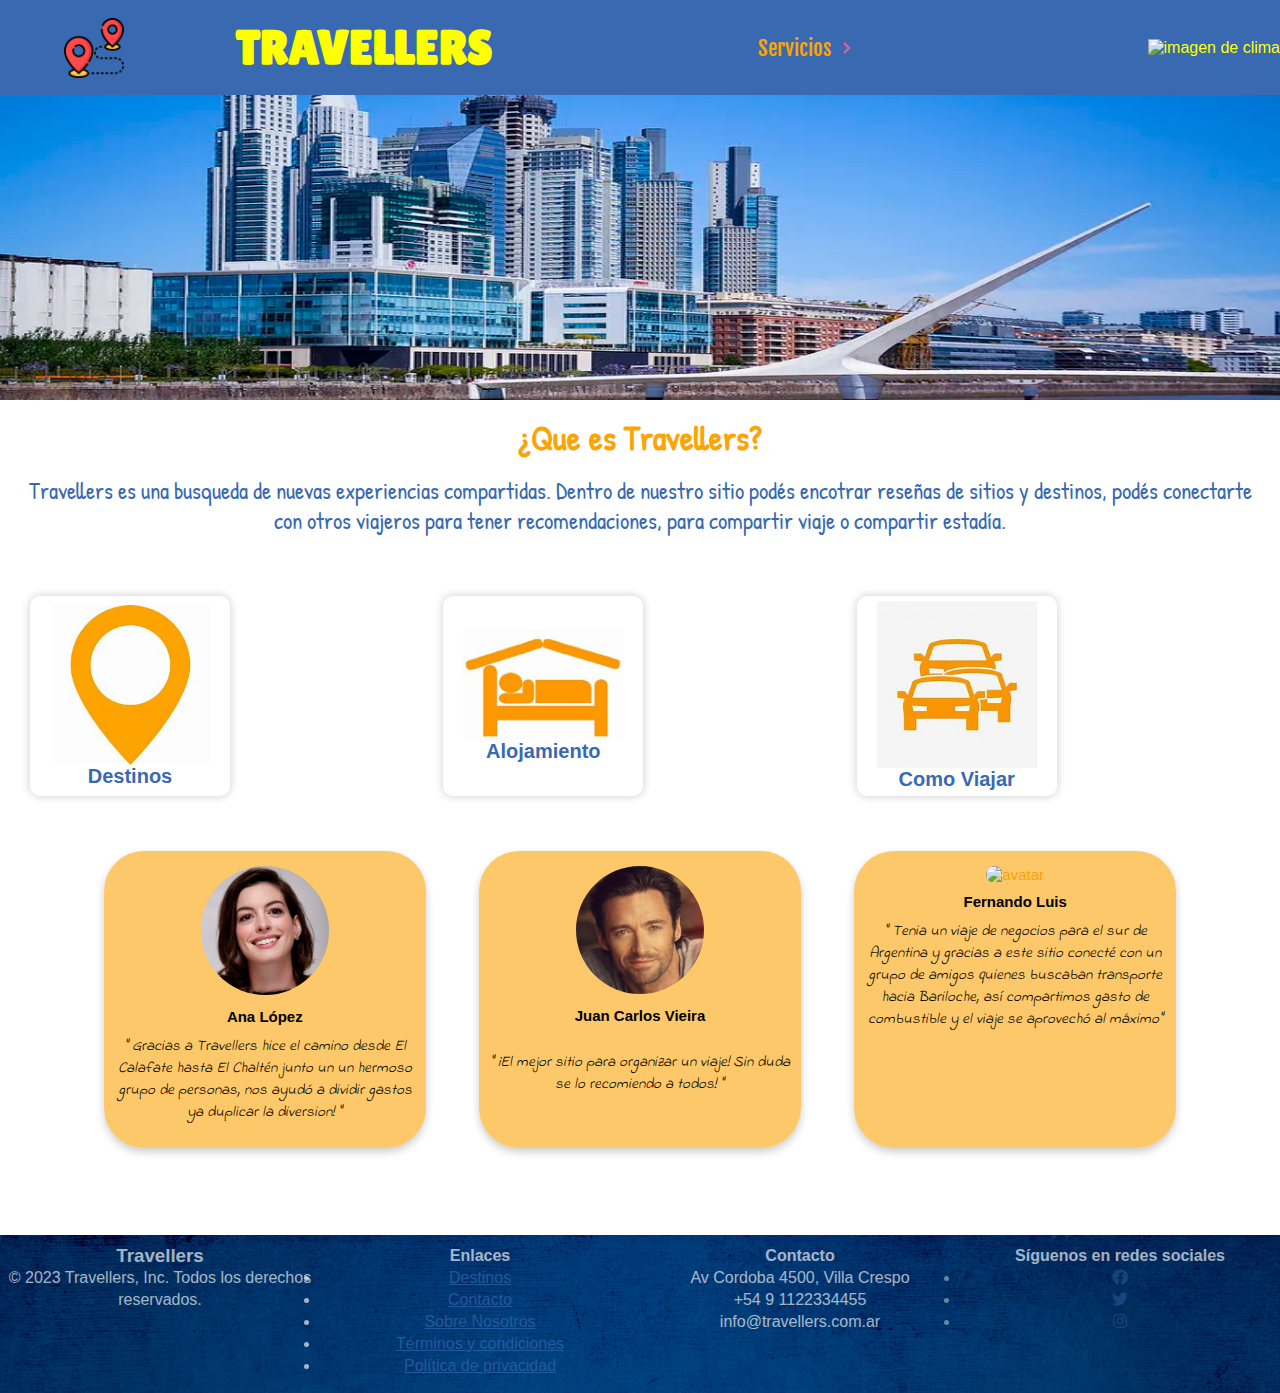
==== commit b7eedc68: "Merge branch 'master' of https://github.com/Ana-Becerra21/proyecto_codoacodo" ====
--- a/index.html
+++ b/index.html
@@ -182,29 +182,34 @@
 
     <!-------------------------------------------- FOOTER ----------------------------------------------------------->
     <footer>
-        <div class="introduccion">
+         <div class="footer-logo">
+            <h3>Travellers</h3>
+            <p>&copy; 2023 Travellers, Inc. Todos los derechos reservados.</p>
+         </div>
+         <div class="footer-links">
             <h4>Enlaces</h4>
             <ul>
-                <li><a href="/">Inicio</a></li>
                 <li><a href="views/Destino.html">Destinos</a></li>
                 <li><a href="views/contactos.html">Contacto</a></li> <!-- Lleva a pag con formulario para contactar  -->
                 <li><a href="#">Sobre Nosotros</a></li><!-- Lleva a otra pagina about us -->
                 <li><a href="#">Términos y condiciones</a></li>
                 <li><a href="#">Política de privacidad</a></li>
             </ul>
+         </div>
+         <div class="footer-contacto">
             <h4>Contacto</h4>
-            <p>Dirección: Av Cordoba 4500, Villa Crespo</p>
-            <p>Teléfono: +54 9 1122334455</p>
-            <p>Email: info@travellers.com.ar</p>
+            <p>Av Cordoba 4500, Villa Crespo</p>
+            <p>+54 9 1122334455</p>
+            <p>info@travellers.com.ar</p>
+         </div>
+         <div class="footer-redes">
             <h4>Síguenos en redes sociales</h4>
-            <h3>Travellers</h3>
-            <p>&copy; 2023 Travellers, Inc. Todos los derechos reservados.</p>
             <ul class="social-media-links">
                 <li><a href="https://www.facebook.com/travellers"><i class="fab fa-facebook"></i></a></li>
                 <li><a href="https://twitter.com/travellers"><i class="fab fa-twitter"></i></a></li>
                 <li><a href="https://www.instagram.com/travellers"><i class="fab fa-instagram"></i></a></li>
             </ul>
-        </div>
+         </div>
       </footer>
 
       <script type="text/javascript" src="./JS/nav.js" defer></script>
--- a/CSS/main.css
+++ b/CSS/main.css
@@ -148,6 +148,7 @@
 
 .opinion-card h2{
   font-size: 1em;
+  color: black
 }
 
 @import url('https://fonts.googleapis.com/css2?family=Indie+Flower&display=swap');
@@ -156,6 +157,7 @@
   font-family: 'Indie Flower', cursive;
   font-size: 1em;
   margin: 10px;
+  color: black;
 }
 
 
--- a/CSS/style.css
+++ b/CSS/style.css
@@ -184,8 +184,28 @@
   color: rgb(251,164,5);
 }
 
-
-
-
-
-
+footer {
+  display: flex;
+}
+
+.footer-logo,
+.footer-links,
+.footer-contacto,
+.footer-redes,
+.social-media-links {
+flex: 1;
+font-size: 1rem;
+font-weight: 500;
+line-height: 1.375rem;
+font-family: "Sofia Pro", sans-serif;
+color: rgb(255, 255, 255);
+opacity: 0.64;
+text-decoration-line: none;
+transition-duration: 0.3s;
+transition-timing-function: ease-in;
+transition-delay: 0s;
+transition-property: opacity;
+margin-bottom: 1rem;
+}
+
+
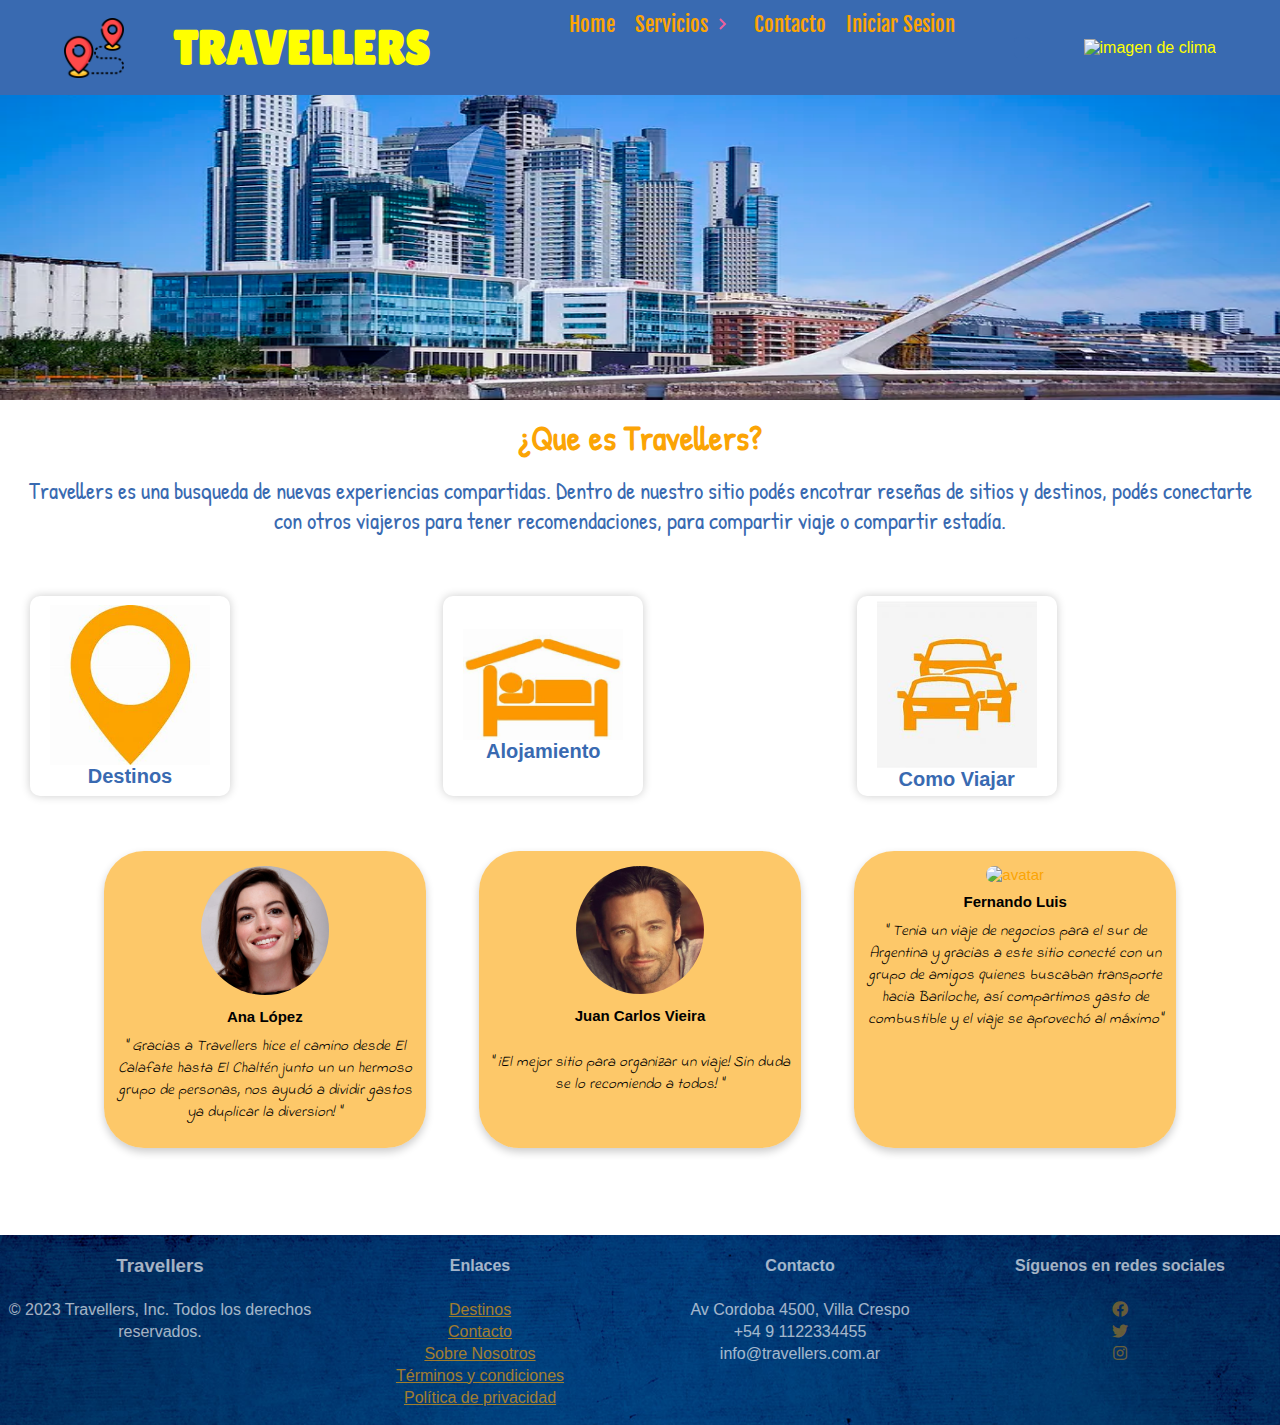
==== commit 03c7422c: "arregle menu" ====
--- a/index.html
+++ b/index.html
@@ -5,6 +5,7 @@
     <meta http-equiv="X-UA-Compatible" content="IE=edge">
     <meta name="viewport" content="width=device-width, initial-scale=1.0">
     <link rel="shortcut icon" href="img\ubicacion-logo.png" type="image/x-icon">
+    
     <title>Travellers</title>
     <link rel="stylesheet" href="https://cdnjs.cloudflare.com/ajax/libs/font-awesome/5.15.3/css/all.min.css">
     <link rel="stylesheet" href="./CSS/carrousel.css">
@@ -17,65 +18,62 @@
    
 <body>
     <!-------------------------------------NAV BAR -->
-    <nav class="menu">
-        
-        <section class="menu__container">
-            <img class="logo" src="./img/ubicacion-logo.png" height="60" alt="logo">
-            <h1 class="menu__logo">TRAVELLERS</h1>
+        <nav class="menu">
+            <section class="menu__container">
+                    <img class="logo" src="./img/ubicacion-logo.png" height="60" alt="logo">
+                    <h1 class="menu__logo">TRAVELLERS</h1>
+                    
+                    
             
-            <input type="checkbox" id="menu-check">
-            <label id="menu" for="menu-check">
-                
-                <span id="menu-abrir">&#9776;</span>
-                <span id="menu-cerrar">X</span>
-
-            </label>
-        <div class="contenedor">
-            
-            <ul class="menu__links">
-                <li class="menu__item active" aria-current="page">
-                    <a href="./index.html" class="menu__link" >Home</a>
-                </li>
-                <li class="menu__item menu__item--show">
-                <a href="" class="menu__link" id="destinos-menu">Servicios<img src="./assets/arrow.svg" class="menu__arrow"></a>
-
-                <ul class="menu__nesting menu__nesting--visible">
-                    <li class="menu__inside">
-                        <a href="views/Destino.html" class="menu__link menu__link--inside">Destino</a>
-                    </li>
-                    <li class="menu__inside">
-                        <a href="views/Alojamiento.html" class="menu__link menu__link--inside">Alojamiento</a>
-                    </li>
-                    <li class="menu__inside">
-                        <a href="views/Transportes.html" class="menu__link menu__link--inside">Transportes</a>
-                    </li>
-                </ul>
-                </li>
-                <li class="menu__item">
-                <a href="views/contactos.html" class="menu__link">Contacto</a>
-                </li>
-                <li class="menu__item">
-                <a href="views/Iniciar Sesion.html" class="menu__link">Iniciar Sesion</a>
-                </li>
-            </ul>
-            
-            
-        </div>
-
-        
-        <div id="weather-container">
-            <p id="temperature"></p>
-            <p id="description"></p>
-            <p id="humidity"></p>
-            <p id="country"></p>
-        </div>
-
-        <div class="weather-img">
-            <img src="img/clima-img.jpg" alt="imagen de clima" width="50%" height="50%">  
-        </div>  
-
-        </section>
-    </nav>
+                    
+                    <ul class="menu__links">
+                        <li class="menu__item active" aria-current="page">
+                            <a href="./index.html" class="menu__link" >Home</a>
+                        </li>
+                        <li class="menu__item menu__item--show">
+                        <a href="#" class="menu__link" id="destinos-menu">Servicios<img src="./assets/arrow.svg" class="menu__arrow"></a>
+
+                        <ul class="menu__nesting menu__nesting--visible">
+                            <li class="menu__inside">
+                                <a href="views/Destino.html" class="menu__link menu__link--inside">Destino</a>
+                            </li>
+                            <li class="menu__inside">
+                                <a href="views/Alojamiento.html" class="menu__link menu__link--inside">Alojamiento</a>
+                            </li>
+                            <li class="menu__inside">
+                                <a href="views/Transportes.html" class="menu__link menu__link--inside">Transportes</a>
+                            </li>
+                        </ul>
+                        </li>
+                        <li class="menu__item">
+                        <a href="views/contactos.html" class="menu__link">Contacto</a>
+                        </li>
+                        <li class="menu__item">
+                        <a href="views/Iniciar Sesion.html" class="menu__link">Iniciar Sesion</a>
+                        </li>
+                    </ul>
+                    
+                    <div class="result">
+                        <div id="weather-container">
+                            <p id="temperature"></p>
+                            <p id="description"></p>
+                            <p id="humidity"></p>
+                            
+                            
+                        </div>
+                    </div>
+                
+                    
+
+                <div class="weather-img">
+                    <img src="img/clima-img.jpg" alt="imagen de clima" width="50%" height="50%">  
+                </div> 
+                <div class="menu__hamburguer">
+                    <img src="./assets/menu.svg" class="menu__img">
+                </div> 
+
+            </section>
+        </nav>
     
 
     <header>
@@ -180,15 +178,17 @@
 
     </main>
 
-    <!-------------------------------------------- FOOTER ----------------------------------------------------------->
+    <!-------------------------------------------- FOOTER ---------------------------------------------------->
     <footer>
          <div class="footer-logo">
             <h3>Travellers</h3>
+            <br>
             <p>&copy; 2023 Travellers, Inc. Todos los derechos reservados.</p>
          </div>
          <div class="footer-links">
             <h4>Enlaces</h4>
-            <ul>
+            <br>
+            <ul type="none">
                 <li><a href="views/Destino.html">Destinos</a></li>
                 <li><a href="views/contactos.html">Contacto</a></li> <!-- Lleva a pag con formulario para contactar  -->
                 <li><a href="#">Sobre Nosotros</a></li><!-- Lleva a otra pagina about us -->
@@ -198,23 +198,26 @@
          </div>
          <div class="footer-contacto">
             <h4>Contacto</h4>
+            <br>
             <p>Av Cordoba 4500, Villa Crespo</p>
             <p>+54 9 1122334455</p>
             <p>info@travellers.com.ar</p>
          </div>
          <div class="footer-redes">
             <h4>Síguenos en redes sociales</h4>
-            <ul class="social-media-links">
+            <br>
+            <ul type="none" class="social-media-links">
                 <li><a href="https://www.facebook.com/travellers"><i class="fab fa-facebook"></i></a></li>
                 <li><a href="https://twitter.com/travellers"><i class="fab fa-twitter"></i></a></li>
                 <li><a href="https://www.instagram.com/travellers"><i class="fab fa-instagram"></i></a></li>
             </ul>
          </div>
       </footer>
-
-      <script type="text/javascript" src="./JS/nav.js" defer></script>
+    <script type="text/javascript" src="./JS/menu.js"></script>
+    <script type="text/javascript" src="./JS/nav.js" defer></script>
     <script type="text/javascript" src="./JS/script.js" defer></script>
     
+    
     <script type="text/javascript" src="https://code.jquery.com/jquery-3.6.0.min.js"></script>
 
 </body>
--- a/CSS/nav.css
+++ b/CSS/nav.css
@@ -13,9 +13,7 @@
 
 
 /* ------------------------ Nav -------------------------------- */
-
-
-.menu{
+ .menu{
   background-color: rgb(57,106,177);
   color: yellow;
   height: 95px;
@@ -24,8 +22,6 @@
   left: 0;
   width: 100%;
   z-index: 9999;
-  
-  
 }
 
 .logo {
@@ -45,11 +41,6 @@
   font-family: 'Lilita One', cursive, Arial, Helvetica,sans-serif;
 }
 
-
-
-
-
-
 .menu__container{
   display: flex;
   justify-content: space-between;
@@ -62,7 +53,7 @@
 
 .menu__links{
   height: 100%;
-  transition: transform 5s;
+  
   display: flex;
   font-size: 1.3em;
 }
@@ -80,14 +71,6 @@
   --transform: rotate(0);
 }
 
-.menu__arrow{
-  transform: var(--transform);
-  transition: transform .3s;
-  display: block;
-  margin-left: 3px;
-
-}
-
 .menu__link{
 
   text-decoration: none;
@@ -96,8 +79,6 @@
   height: 50%;
   align-items: center;
   font-family: 'Fjalla One', Arial, Helvetica, sans-serif;
-
-  
 }
 
 .menu__link:hover{
@@ -105,7 +86,12 @@
   
 }
 
-
+.menu__arrow{
+  transform: var(--transform);
+  transition: transform .3s;
+  display: block;
+  margin-left: 2px;
+}
 
 .menu__nesting{
   list-style: none;
@@ -117,13 +103,7 @@
    width: max-content;
    transform: translateY(100%);
    background-color: rgb(57,106,177);
-   display: none;
    z-index: 1;
-  }
-
-
-  .menu__nesting--visible{
-    display: block;
   }
 
   .menu__link--inside{
@@ -134,25 +114,148 @@
     background-color: rgb(57,106,177);
   }
 
-  #menu, #menu-check{
+
+
+  .menu__hamburguer{
+    height: 100%;
+    display: flex;
+    align-items: center;
+    padding: 0 15px;
+    cursor: pointer;
     display: none;
-  }
-  
-  /* API TEMPERATURA*/
+
+   
+}
+.menu__img{
+  display: block;
+  width: 45px;
+}
+
+/* ------------------------ MEDIA QUERY NAV -------------------------------- */
+
+@media (min-width: 577px) and (max-width: 767px) {
+
+   .menu__logo{
+    align-items: center;
+    padding-right: 20px;
+   }
+
+    .menu__hamburguer{
+        display: flex;
+       
+    }
+
+    .menu__item{
+        --clip:0;
+        overflow:hidden ;
+    }
+
+    .menu__item--active{
+        --transform: rotate(0);
+        --background: rgb(57,106,177, 0.9);  /*click servicios */
+
+    }
+
+    .menu__item--show{
+      background-color: var(--background);
+      
+    }
+
+    
+    .menu__links{
+        position: fixed;
+        max-width: 400px;
+        width: 100%;
+        top: 70px;
+        bottom: 0;
+        right: 0;
+        background-color: rgb(57,106,177, 0.9);    /*fondo menu hamburguesa */
+
+        overflow-y: auto;
+        display: grid;
+        grid-auto-rows: max-content;
+        transform: translateX(100%)
+       
+       
+    }
+
+    .menu__links--show{
+        transform: unset;
+        width: 100%;
+    }
+
+    .menu__link{
+        padding: 25px 0;
+        padding-left: 30px;
+        height: auto;
+    }
+
+    .menu__arrow{
+        margin-left: auto;
+        margin-right: 20px;
+    }
+
+    .menu__nesting{
+        display: grid;
+        position: unset;
+        width: 50%;
+        transform: translateY(0);
+        height: 0;
+        transition: height 0.3s;
+        background-color: rgb(57,106,177, 09);      /*menu desplegable, fondo de destino, alojamiento*/
+    }
+
+    .menu__link--inside{
+        width: 90%;
+        margin-left: auto;
+        border-left: 1px solid #798499;      /*borde izq del menu que despliega */
+      }
+
+      #temperature {
+        font-size: 16px;
+        font-weight: bold;
+       
+      }
+      
+      #description {
+        font-size: 12px;
+        
+      }
+      
+     
+      .weather-img{
+        display: none;
+    
+      }
+      
+
+
+
+    }
+
+ 
+   
+  
+
+    
+
+
+  
+/*---------------- API TEMPERATURA----------------*/
   
   #weather-container {
-    background-color: rgb(57,106,177);
+    background-color: rgb(57,106,177, 06);
     border-radius: 5px;
     padding: 8px;
     float: right; 
     margin-top: 0;
-    margin-right: 0; 
+    margin-right: 0;
+    
     
   }
 
   .weather-img{
-    padding-left: 0;
-    position: absolute;
+    padding-left: 5px;
     right: 0;
 
   }
@@ -165,26 +268,19 @@
   
   #description {
     font-size: 12px;
-    margin-top: 8px;
+    margin-top: 5px;
   }
   
   #humidity {
     font-size: 12px;
     margin-top: 5px;
   }
-
-  #country {
-    font-size: 12px;
-    margin-top: 5px;
-  }
-
-
-  
-  /*------------*/
-  
-  
-  
-
+ 
+
+  
+
+  /*------GENERAL------*/
+  
   #presentacion {
     padding: 30px;
     text-align: center;
@@ -205,7 +301,7 @@
   }
   
   a:link {
-    color: rgb(57,106,177);
+    color: rgb(251,164,5);
   }
   
   a:visited {
@@ -225,63 +321,6 @@
   }
 
  
-  
-
-
-
-
- 
-
-  /*@media only screen and (max-width:700px){
-    nav.menu div.contenedor{
-      display: flex;
-      place-content: space-between;
-
-    }
-    #menu-check:not(:checked) ~ div.contenedor{
-      display: none;
-    }
-    #menu-check:checked ~ div.contenedor{
-      display: block;
-    }
-    #menu{
-      display: block;
-      color: #5e7094;
-      background-color: azure;
-      font-size: 1.2em;
-      font-weight: bold;
-      border: 3px solid yellow;
-      border-radius: 0.3em;
-      position: absolute;
-      right: 0.5em;
-      top: 5.5em;
-
-    }
-    #menu:hover{
-      color: aqua;
-      background: #4f0cf9;
-    }
-    #menu-cerrar {
-      display: none;
-    }
-    #menu-check:checked ~ label #menu-abrir{
-      display: none;
-    }
-    #menu-check:checked ~ label #menu-cerrar{
-      display: block;
-  }
-  nav div.contenedor{
-    position: absolute;
-    top: 0;
-    right: 0;
-    height: 100%;
-    background-color: #4f0cf9;
-    padding-top: 0.5em;
-    padding-right: 1.5em;
-    color: #5e7094;
-  }
-}*/
-
 .background-body {
   background-image: url("../img/header-background1.jpg");
   background-repeat: no-repeat;
@@ -298,7 +337,7 @@
   background: url("../img/background-azul-img.jpg");
   background-repeat: no-repeat;
   background-size: cover;
-  padding-top: 10px;
+  padding-top: 20px;
 }
   
 .introduccion {
@@ -308,3 +347,27 @@
   margin-bottom: 0px;
 }
 
+footer {
+  display: flex;
+}
+
+.footer-logo,
+.footer-links,
+.footer-contacto,
+.footer-redes,
+.social-media-links {
+flex: 1;
+font-size: 1rem;
+font-weight: 500;
+line-height: 1.375rem;
+font-family: "Sofia Pro", sans-serif;
+color: rgb(255, 255, 255);
+opacity: 0.64;
+text-decoration-line: none;
+transition-duration: 0.3s;
+transition-timing-function: ease-in;
+transition-delay: 0s;
+transition-property: opacity;
+margin-bottom: 1rem;
+}
+
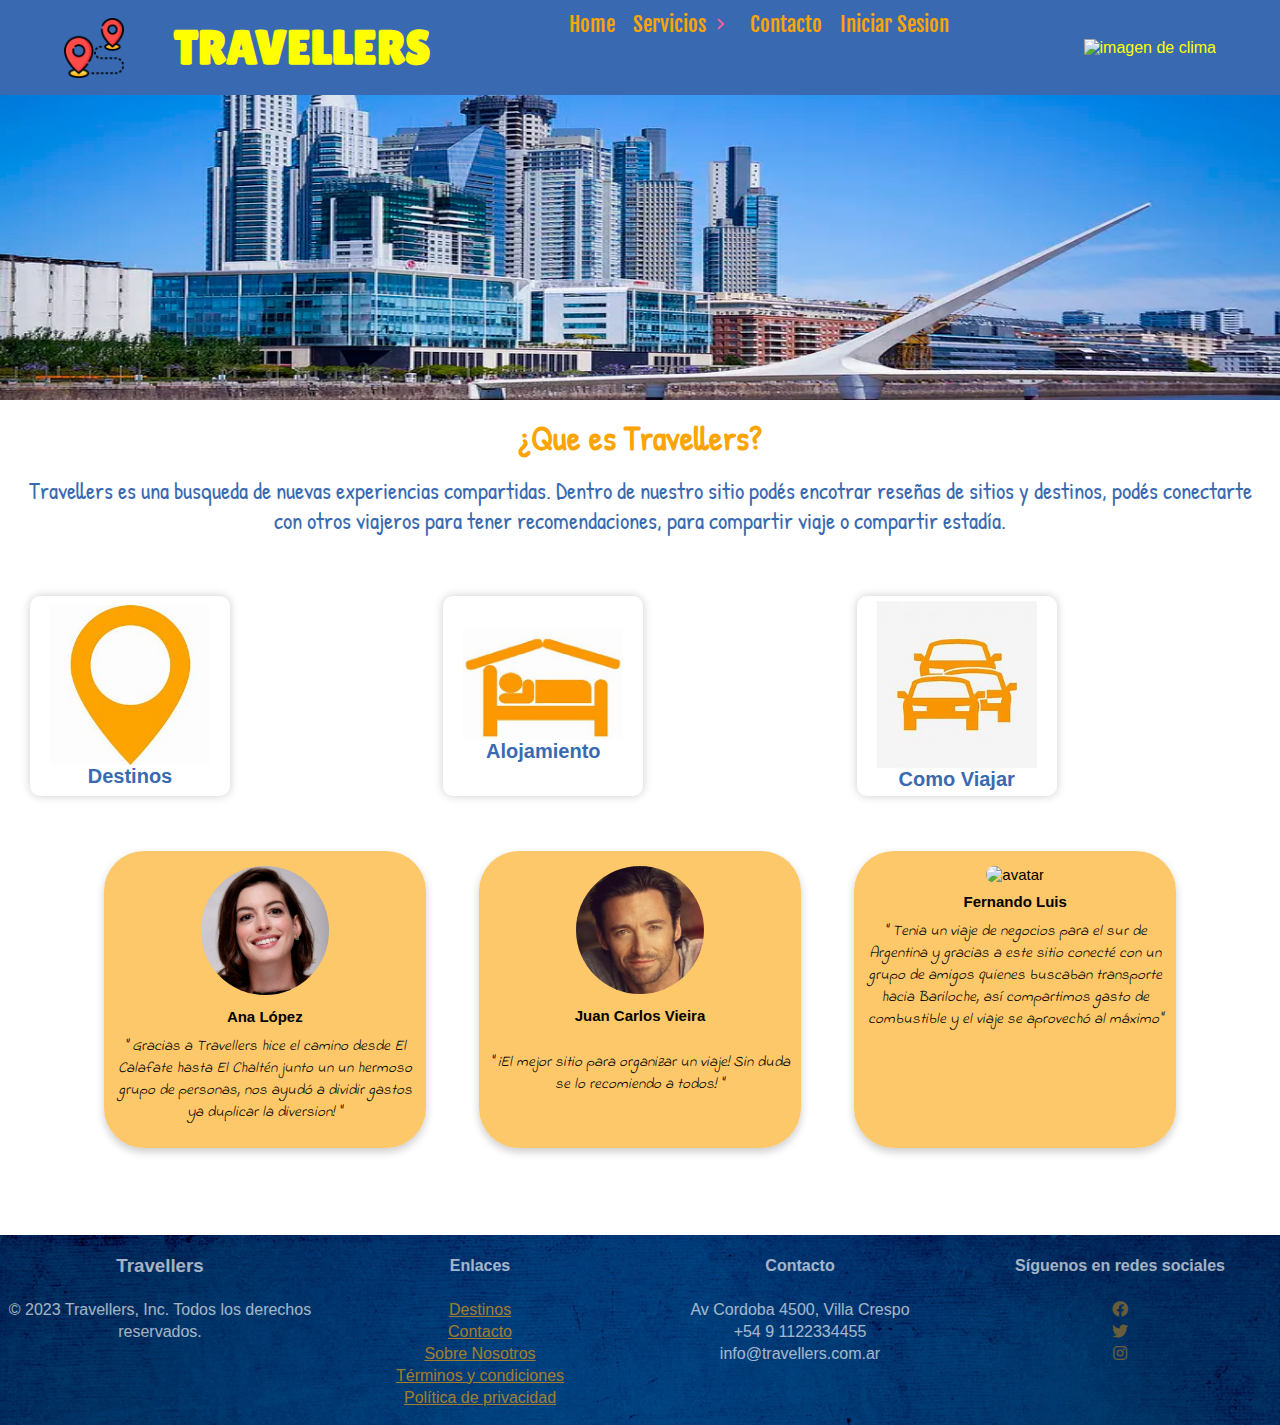
==== commit e49386f6: "media queries" ====
--- a/index.html
+++ b/index.html
@@ -3,7 +3,7 @@
 <head>
     <meta charset="UTF-8">
     <meta http-equiv="X-UA-Compatible" content="IE=edge">
-    <meta name="viewport" content="width=device-width, initial-scale=1.0">
+    <meta name="viewport" content="width=device-width, user-scalable=no, initial-scale=1.0, maximum-scale=1.0, minimum-scale=1.0">
     <link rel="shortcut icon" href="img\ubicacion-logo.png" type="image/x-icon">
     
     <title>Travellers</title>
@@ -18,6 +18,8 @@
    
 <body>
     <!-------------------------------------NAV BAR -->
+    <header>
+    <div class="header-content">
         <nav class="menu">
             <section class="menu__container">
                     <img class="logo" src="./img/ubicacion-logo.png" height="60" alt="logo">
@@ -76,7 +78,7 @@
         </nav>
     
 
-    <header>
+    
 
         <!--                 CARROUSEL                   -->        
         <div class="carousel">
@@ -122,6 +124,8 @@
 
 
     </header>
+</div>
+    <div class="main-content">
     
     <main>         
 
@@ -177,8 +181,10 @@
         </div>    
 
     </main>
-
-    <!-------------------------------------------- FOOTER ---------------------------------------------------->
+</div>
+
+    <!-------------------------------------------- FOOTER -->
+    <div class="footer-content">
     <footer>
          <div class="footer-logo">
             <h3>Travellers</h3>
@@ -213,6 +219,8 @@
             </ul>
          </div>
       </footer>
+    </div>
+
     <script type="text/javascript" src="./JS/menu.js"></script>
     <script type="text/javascript" src="./JS/nav.js" defer></script>
     <script type="text/javascript" src="./JS/script.js" defer></script>
--- a/CSS/nav.css
+++ b/CSS/nav.css
@@ -132,8 +132,80 @@
 }
 
 /* ------------------------ MEDIA QUERY NAV -------------------------------- */
-
-@media (min-width: 577px) and (max-width: 767px) {
+@media (max-width: 1300px){
+  .menu__link{
+    padding: 9px;
+    height: 50%;
+    }
+  
+    #weather-container {
+    padding: 8px;
+    float: right; 
+    top: 0;
+    margin-left: 6px;
+    
+    }
+
+  .weather-img{
+    padding-left: 2px;
+    right: 0;
+
+  }
+  .menu__logo{
+    align-items: center;
+    padding-right: 20px;
+   }
+  
+}
+@media (max-width: 1224px){
+
+  .menu__link{
+   padding: 8px;
+   
+   
+    }
+    .menu__logo{
+      padding-left: 2px;
+      padding-right: 7px;
+     }
+     .logo {
+      top: 0;
+      margin-right: 10px; 
+    }
+  
+  }
+  @media (max-width: 1026px){
+   
+       .menu__logo{
+         padding-left: 2px;
+         padding-right: 1px;
+         font-size: 2.5em;
+        }
+        .logo {
+         top: 0;
+         margin-right: 10px; 
+       }
+       
+       .weather-img{
+       display: none;
+    
+      }
+     
+  }
+  @media (max-width: 976px){
+    
+      #weather-container {
+        padding: 2px;
+        top: 0;
+        margin-left: 5px;
+        }
+        .menu__link{
+          padding: 8px;
+          
+        }
+}
+  
+@media (max-width: 767px) {
 
    .menu__logo{
     align-items: center;
@@ -227,11 +299,32 @@
         display: none;
     
       }
+      }
+
+      @media (max-width: 767px){
+       
       
-
-
-
-    }
+          .menu__hamburguer{
+              display: flex;
+             
+          }
+          #weather-container {
+            display: none;
+          }
+
+          .logo {
+             
+            font-size: 16px;
+          }
+          
+          
+          .menu__logo {
+            font-size: 2em;
+            padding-right: 8px;
+            
+          }
+
+      }
 
  
    
@@ -321,7 +414,13 @@
   }
 
  
-.background-body {
+.contact-content{
+  background-image: url("../img/header-background1.jpg");
+  background-repeat: no-repeat;
+  background-size: cover;
+}
+
+.main-sesion{
   background-image: url("../img/header-background1.jpg");
   background-repeat: no-repeat;
   background-size: cover;
--- a/CSS/style.css
+++ b/CSS/style.css
@@ -9,17 +9,6 @@
   margin: 0;
   padding: 0;
   box-sizing: border-box;
-}
-
-/* NAVBAR*/
-.menu__logo {
-  font-size: 3em;
-  padding-right: 80px;
-  padding-left: 0;
-  display: inline-block;
-  vertical-align: middle;
-  margin: 0;
-  font-family: 'Lilita One', cursive, Arial, Helvetica,sans-serif;
 }
 
 /* -------------------- CARD DESTINO ---------------------------------- */
@@ -49,97 +38,7 @@
   position: relative;
 }
 
-
-/*.card-detail {
-  display: none;
-  position: absolute;
-  top: 50%;
-  left: 50%;
-  transform: translate(-50%, -50%);
-  width: calc(50% - 10%);
-  height: calc(55% - 5%);
-  background-color: rgba(0, 0, 0, 0.8);
-  z-index: 1;
-  padding: 20px;
-}
-
-.card-detail h2,
-.card-detail p {
-  color: #fff;
-  text-align: center;
-}
-
-.card-detail .close-btn {
-  position: absolute;
-  top: 5px;
-  right: 20px;
-  color: #e60909;
-}
-
-.card.show-detail .card-detail {
-  display: block;
-}
-
-.card:nth-child(2n) .card-detail {
-  grid-column: 1 / span 2;
-  grid-row: 1 / span 2;
-}
-
-
-/*.card-detail {
-  display: none;
-  position: fixed;
-  width: calc(50% - 10%);
-  height: calc(55% - 5%);
-  background-color: rgba(0, 0, 0, 0.8);
-  z-index: 1;
-  padding: 20px;
-  
-}
-
-.card-detail h2, .card-detail p {
-  color: #fff;
-  text-align: center;
-}
-
-.card-detail .close-btn {
-  position: absolute;
-  top: 5px;
-  right: 20px;
-  color: #e60909;
-}
-
-.card.show-detail .card-detail {
-  display: block;
-}
-
-.card:nth-child(2n) .card-detail {
-  grid-column: 1 / span 2; 
-  grid-row: 1 / span 2; 
-}*/
-
-/*@keyframes card-hover {
-  from {
-    transform: scale(1);
-    z-index: 1;
-  }
-  to {
-    transform: scale(2);
-    z-index: 2;
-  }
-}
-
-.card {
-  position: relative;
-  background-color: #ccc;
-  transition: transform 0.3s ease;
-}
-
-.card:hover {
-  animation-name: card-hover;
-  animation-duration: 0.3s;
-  animation-fill-mode: forwards;
-}*/
+/* -------------------- TRANSFORMACIONES Y ANIMACIONES CARD DESTINO ---------------------------------- */
 
 @keyframes card-hover {
   from {
@@ -149,9 +48,6 @@
     transform: scale(1.1);
   }
 }
-
-
-
 .card-detail {
   display: none;
   position: absolute;
@@ -165,6 +61,7 @@
   box-sizing: border-box; 
   color: #fff; 
   text-align: center; 
+  flex: 1;
 }
 
 .card:hover {
@@ -176,36 +73,53 @@
   display: block;
 }
 
-.iframe {
-  margin-bottom: 50px;
+
+
+/* -------------------- MEDIA QUERY CARD DESTINO ---------------------------------- */
+@media (max-width: 1300px){
+  .card:hover {
+    transform: scale(1.1);
+    z-index: 2;
+    
+  }
+  .texto,
+  .cont {
+  margin: 0;
+}
+.cont{
+  font-size: 13px;
+  overflow: hidden;
+  text-overflow: ellipsis;
+  display: -webkit-box;
+  -webkit-line-clamp: 8; /* Número máximo de líneas visibles */
+  -webkit-box-orient: vertical;
+ }
 }
 
-main{
-  color: rgb(251,164,5);
+@media (max-width: 1025px){
+  .card-container {
+    grid-template-columns: repeat(2, 1fr); /* Cambiamos a 2 columnas para tablets */
+  }
+  .card:hover {
+    transform: scale(1.1);
+    z-index: 2;
+  }
 }
 
-footer {
-  display: flex;
-}
-
-.footer-logo,
-.footer-links,
-.footer-contacto,
-.footer-redes,
-.social-media-links {
-flex: 1;
-font-size: 1rem;
-font-weight: 500;
-line-height: 1.375rem;
-font-family: "Sofia Pro", sans-serif;
-color: rgb(255, 255, 255);
-opacity: 0.64;
-text-decoration-line: none;
-transition-duration: 0.3s;
-transition-timing-function: ease-in;
-transition-delay: 0s;
-transition-property: opacity;
-margin-bottom: 1rem;
+@media (max-width: 768px) {
+  .card-container {
+    grid-template-columns: repeat(1, 1fr); /* Cambiamos a 1 columna para dispositivos móviles */
+  }
+  .card:hover {
+    transform: scale(1.1);
+    z-index: 2;
+  }
 }
 
 
+
+
+
+
+
+
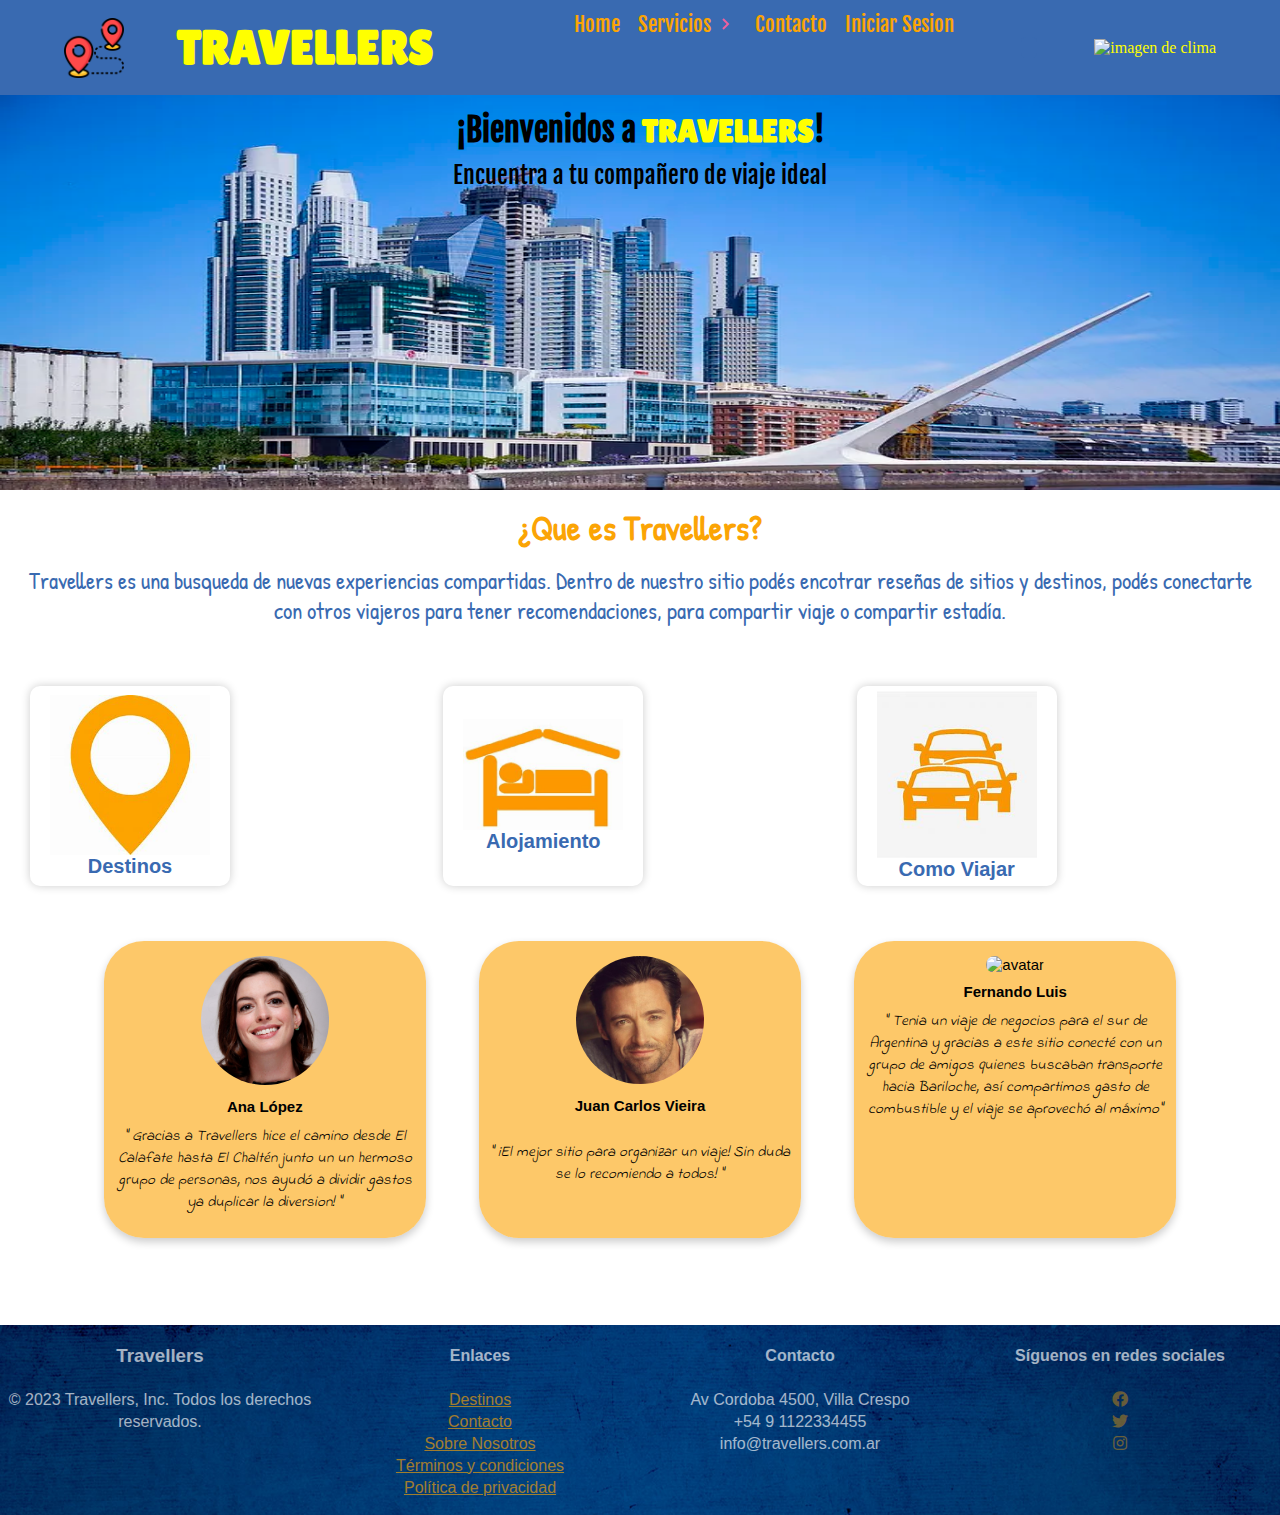
==== commit 8ed8dca2: "media query one page" ====
--- a/index.html
+++ b/index.html
@@ -12,13 +12,14 @@
     <link rel="stylesheet" href="./CSS/nav.css">
     <link rel="stylesheet" href="./CSS/main.css">
     <link rel="stylesheet" href="./CSS/style.css">
+    <link rel="stylesheet" href="./CSS/onepage.css">
     
     
    </head>
    
 <body>
     <!-------------------------------------NAV BAR -->
-    <header>
+  <header>
     <div class="header-content">
         <nav class="menu">
             <section class="menu__container">
@@ -76,6 +77,7 @@
 
             </section>
         </nav>
+    </div>
     
 
     
@@ -84,35 +86,35 @@
         <div class="carousel">
             <div class="carousel-inner">
                 <div class="carousel-item active carousel-slide active">
-                    <img src="./img/puerto-madero.webp" alt="Imagen 1" width="100%" height="500">
+                    <img src="./img/puerto-madero.webp" alt="Imagen 1" width="100%" height="500" class="fotocar">
                     <div class="carousel-caption">
                         <h3>¡Bienvenidos a<strong id="logo"> TRAVELLERS</strong>!</h3>
                         <p>Encuentra a tu compañero de viaje ideal</p>
                     </div>
                 </div>
                 <div class="carousel-item carousel-slide">
-                    <img src="./img/Calafate.png" alt="Imagen 2" width="100%" height="500">
+                    <img src="./img/Calafate.png" alt="Imagen 2" width="100%" height="500" class="fotocar">
                     <div class="carousel-caption">
                         <h3>¡Bienvenidos a<strong id="logo"> TRAVELLERS</strong>!</h3>
                         <p>Encuentra a tu compañero de viaje ideal</p>
                     </div>
                 </div>
                 <div class="carousel-item carousel-slide">
-                    <img src="./img/paul-lucyk-CcJiAGg8pTA-unsplash (1).jpg" alt="Imagen 3" width="100%" height="500">
+                    <img src="./img/paul-lucyk-CcJiAGg8pTA-unsplash (1).jpg" alt="Imagen 3" width="100%" height="500" class="fotocar">
                     <div class="carousel-caption">
                         <h3>¡Bienvenidos a<strong id="logo"> TRAVELLERS</strong>!</h3>
                         <p>Encuentra a tu compañero de viaje ideal</p>
                     </div>
                 </div>
-            <div class="carousel-item carousel-slide">
-                    <img src="./img/nadine-marfurt-xFFdn-n5Y9I-unsplash.jpg" alt="Imagen 3" width="100%" height="500">
+             <div class="carousel-item carousel-slide">
+                    <img src="./img/nadine-marfurt-xFFdn-n5Y9I-unsplash.jpg" alt="Imagen 3" width="100%" height="500" class="fotocar">
                     <div class="carousel-caption">
                         <h3>¡Bienvenidos a<strong id="logo"> TRAVELLERS</strong>!</h3>
                         <p>Encuentra a tu compañero de viaje ideal</p>
                     </div>
-                </div>
-            <div class="carousel-item carousel-slide">
-                    <img src="./img/roi-dimor-wpje5hMfJj0-unsplash.jpg" alt="Imagen 3" width="100%" height="500">
+             </div>
+             <div class="carousel-item carousel-slide">
+                    <img src="./img/roi-dimor-wpje5hMfJj0-unsplash.jpg" alt="Imagen 3" width="100%" height="500" class="fotocar">
                     <div class="carousel-caption">
                         <h3>¡Bienvenidos a<strong id="logo"> TRAVELLERS</strong>!</h3>
                         <p>Encuentra a tu compañero de viaje ideal</p>
@@ -121,23 +123,235 @@
             </div>
             
         </div>
-
-
-    </header>
-</div>
-    <div class="main-content">
-    
+    </div>
+
+</header>
+
+    
+ 
     <main>         
 
         <div class="info">
             <h2><b>¿Que es Travellers?</b></h2>
             <p>Travellers es una busqueda de nuevas experiencias compartidas. Dentro de nuestro sitio podés encotrar reseñas de sitios y destinos, podés conectarte con otros viajeros para tener recomendaciones, para compartir viaje o compartir estadía.</p>
         </div>
+    <div id="one-page">
+        <section id="Destino">
+            <div class="main-destin">
+                
+                       <div id="presentacion">
+                            <h1>Destinos</h1>
+                            <br>
+                            <p><b>¿Donde va a ser tu próxima aventura?</b></p>
+                            <!-- <form id="busqueda-destinos">
+                                <br>
+                                <label>Ciudad:</label>
+                                <input type="text" placeholder="Ingrese su proximo destino">
+                
+                
+                            </form> --> <!--      PARA APLICAR CON BACKEND      -->
+                        </div> 
+                            
+                  
+                
+                      <div class="card-container">
+                
+                        <div class="card">
+                          <img src="../img/mendoza.jpeg" alt="Imagen" class="card-image">
+                          
+                          <div class="card-detail">
+                            <h2 class="texto">Mendoza, Argentina</h2>
+                            <br>
+                            <p class="cont">Provincia respaldada por la cordillera de Los Andes y el mejor vino malbec del mundo, es un lugar espectacularmente pintoresco para recorrer viñedos y satisfacer el paladar. Algunos lugares que podés visitar: El Parque Provincial Aconcagua,  el Puente del Inca, Uspallata, San Rafael y el Cañoñ del Atuel, el Hotel Villavicencio, Termas de Cacheuta y Potrerillos</p>
+                            <br>
+                            <a href="#">Transportes hasta Mendoza</a>
+                            <br>
+                            <a href="#">Alojamientos en Mendoza</a>
+                            <br>
+                          </div>
+                        </div>
+                
+                        <div class="card">
+                          <img src="../img/cataratas-del-iguazu.jpg" alt="Cataratas del Iguaz" class="card-image">
+                          
+                          <div class="card-detail">
+                            <h2 class="texto">Cataratas del Iguazú, Misiones, Argentina</h2>
+                            <br>
+                            <p class="cont">Lugar paradisiaco donde, luego de una caminata por las pasarelas, tenes una gran vista panorámica de las cataratas . También se pueden realizar paseos en lancha bajo los saltos admás de las caminatas por los senderos donde compartis paisaje junto a algunos animales de la selva semitropical. </p>
+                            <br>
+                            <a href="#">Transportes hasta Cataratas del Iguazú</a>
+                            <br>
+                            <a href="#">Alojamientos en Cataratas del Iguazú</a>
+                          </div>
+                
+                        </div>
+                
+                        <div class="card">
+                          <img src="../img/el-chalten.jpg" alt="El Chaltén" class="card-image">
+                          
+                
+                          <div class="card-detail">
+                            <h2 class="texto">EL Chaltén, Santa Cruz, Argentina</h2>
+                            <br>
+                            <p class="cont">Declarada Capital Nacional del Trekking, ubicada al borde de la zona Norte del Parque Nacional Los Glaciares, El Chaltén atrae visitantes de todo el mundo interesados en conoces el majestuoso Cerro Fitz Roy, el Cerro Torre y todo lo que rodea a ambos.</p>
+                            <br>
+                            <a href="./Transportes.html">Transportes en El Chaltén</a>
+                            <br>
+                            <a href="#">Alojamiento en El Chaltén</a>
+                            
+                            
+                          </div>
+                        </div>
+                
+                        <div class="card">
+                          <img src="../img/cerro-7-colores-purmamarca.jpg" alt="Purmamarca" class="card-image">
+                        
+                          <div class="card-detail">
+                            <h2 class="texto">Purmamarca, Jujuy, Argentina</h2>
+                            <br>
+                            <p class="cont">El Paseo de los Colorados, el Cerro de los siete Colores, la Cuesta de Lipan, excursiones hacia Salinas Grandes y la Laguna de Guayatayoc, estas son algunas de las cosas que podés disfrutár acá. </p>
+                            <br>
+                            <a href="./Transportes.html">Transportes a Purmamarca</a>
+                            <br>
+                            <a href="#">Alojamiento en Purmamarca</a>
+                           
+                            
+                          </div>
+                        </div>
+                
+                        <div class="card">
+                          <img src="../img/Calafate.png" alt="El Calafate" class="card-image">
+                         
+                          <div class="card-detail">
+                            <h2 class="texto">El Calafate, Santa Cruz, Argentina</h2>
+                            <br>
+                            <p class="cont">El Calafate, la tierra de glaciares, ofrece una rica variedad de actividades para realizar, desde la ciudad, pasando por los cerros y glaciares. Ubicado frente al Lago Argentno, en la provincia de Santa Cruz. </p>
+                            <br>
+                            <a href="#">Transportes a El Calafate</a>
+                            <br>
+                            <a href="#">Alijamiento en El Calafate</a>
+                            
+                          </div>
+                        </div>
+                    </div>
+                        
+                        <div class="card">
+                          <img src="../img/Llao-Llao.jpg" alt="Hotel Llao Llao" class="card-image">
+                         
+                          <div class="card-detail">
+                            <h2 class="texto">San Carlos de Bariloche, Rio Negro, Argentina</h2>
+                            <br>
+                            <p class="cont">Ciudad ubicada en el parque nacional Nahuel Huapi, en el suroeste de la provincia de Rio Negro, junto a la cordillera de los Andes. Sus reservas naturales incluyen lagos, bosques y montañas además de sus destacados centros de esquí.</p>
+                            <br>
+                            <a href="./Transportes.html">Transportes a Bariloche</a>
+                            <br>
+                            <a href="#">Alojamiento en Bariloche</a>
+                            
+                          </div>
+                        </div>
+                
+                      </div>
+                
+        <div>
+            <section id="Alojamiento">
+                <div id="presentacion">
+                    <h1>Alojamientos</h1>
+                    <br>
+                    <p>Publicá tu alojamiento disponible, dejá tu contacto para que los viajeros se puedan comunicar con vos!</p>
+                </div> 
+                    
+            
+                <div class="card-container">
+                    <div class="card">
+                      <a href="./Iniciar Sesion.html"><img src="../img/sandro-meier-e91B4Sc2YjM-unsplash.jpg"></a>
+                    </div>
+                    <div class="card">
+                      <a href="./Iniciar Sesion.html"><img src="../img/Refugio-Alojamiento.jpg"></a>
+                    </div>
+                    <div class="card">
+                      <a href="./Iniciar Sesion.html"><img src="../img/Refugio-Laguna-Negra-Alojamiento.jpg"></a>
+                    </div>
+                    
+                  </div>
+        
+                  <div class="iframe-container">
+                    <h2>Para más informacion de las ubicaciones</h2>
+                    <br>
+                    <iframe class="iframe" src="https://www.google.com/maps?output=embed" frameborder="0" height="500px" width="50%"></iframe>
+                  </div>
+             </section>
+            </div>
+        
+           
+        
+            <section id="contacto">
+                <div class="contact-content">
+                    <main>
+                        <div id="presentacion">
+                            <h1>Contacto</h1>
+                            <br>
+                            <form id="registro-form">
+                                <label for="nombre">Nombre *</label>
+                                <input type="text" placeholder="Nombre" id="nombre" name="nombre" required>
+                        
+                                <label for="apellido">Apellido *</label>
+                                <input type="text" placeholder="Apellido" id="apellido" name="apellido" required>
+                            
+                                <label for="email">Correo electrónico *</label>
+                                <input type="email" placeholder="Example@.com" id="email" name="email" required>
+                            
+                                <label for="residencia">Lugar de residencia</label>
+                                <input type="text" id="residencia" name="residencia">
+                            
+                                <label for="telefono">Teléfono</label>
+                                <input type="tel" id="telefono" placeholder="(min 10)" name="telefono" pattern="[0-9]">
+                                <div>
+                                    <br>
+                                    <button type="submit" id="enviar-btn">Registrarse</button>
+                                </div>
+                            </form>
+                        </div>
+                    </main>
+                </div>
+            </section>
+        
+            <section id="iniciar-sesion">
+                <main>
+
+                    <div id="presentacion">
+                        <h1>Iniciar Sesion</h1>
+                    </div> 
+                
+                    <div class="form-container">
+                        <form>
+                            <div class="form-group">
+                                <label for="usuario">Usuario:</label>
+                                <input type="text" id="usuario" name="usuario">
+                            </div>
+                    
+                            <div class="form-group">
+                                <label for="contrasena">Contraseña:</label>
+                                <input type="password" id="contrasena" name="contrasena">
+                                <br>
+                                <p>¿No tienes una cuenta? <a href="./contactos.html">Regístrate aquí</a>.</p>
+                
+                            </div>
+                    
+                            <button type="submit">Iniciar sesión</button>
+                        </form>
+                        <br>
+                    </div>
+                </main>
+        
+        
+            </section>
+    </div>
+       
 
         
         <!------------------------------------ CARDS -->
         <div class="grid-container">
-
+           
             <div class="card green">
                 <a href="./views/Destino.html"><img src="img/logo-destino-naranja.jpg" alt="Logo de Destino">Destinos</a>
             </div>
@@ -180,8 +394,8 @@
             <br>
         </div>    
 
-    </main>
-</div>
+    
+
 
     <!-------------------------------------------- FOOTER -->
     <div class="footer-content">
--- a/CSS/carrousel.css
+++ b/CSS/carrousel.css
@@ -1,16 +1,35 @@
+@import url('https://fonts.googleapis.com/css2?family=Fjalla+One&family=Indie+Flower&family=Lilita+One&family=Patrick+Hand&display=swap');
+
+
 :root {
     margin: 10px;
     text-align:center;
- } 
-body {
+  } 
+  *{
     margin: 0;
-    font-family: Arial, sans-serif;
-}
+    padding: 0;
+    box-sizing: border-box;
+  }
+
+/*---------------- NAVBAR--------------------*/
+
+.menu__logo {
+    font-size: 3em;
+    padding-right: 80px;
+    padding-left: 0;
+    display: inline-block;
+    vertical-align: middle;
+    margin: 0;
+    font-family: 'Lilita One', cursive, Arial, Helvetica,sans-serif;
+}
+
 .carousel {
     width: 100%;
     height: 400px;
     position: relative;
     overflow: hidden;
+    margin-top: 90px;
+    z-index: 1;
 }
 .carousel-inner {
     position: relative;
@@ -65,3 +84,125 @@
     transform: rotate(180deg);
 }
 
+.carousel-caption {
+    position: absolute;
+    top: 0;
+    left: 0;
+    right: 0;
+    text-align: center;
+    padding: 20px;
+    color: black;
+    font-family: 'Fjalla One', Arial, Helvetica, sans-serif;
+    
+  }
+  
+#logo {
+    font-family: 'Lilita One', cursive, Arial, Helvetica,sans-serif;
+    color: yellow;
+  }
+
+
+  .carousel-caption h3 {
+    font-size: 32px;
+    font-weight: bold;
+    margin-bottom: 10px;
+  }
+  
+  .carousel-caption p {
+    font-size: 24px;
+    
+  }
+ /*---------------- MEDIA QUERY--------------------*/ 
+  
+  @media (max-width: 767px) {
+    .carousel {
+        width: 100%;
+        height: 250px;
+        margin-top: 60px;
+        
+    }
+    
+    .carousel-caption h3 {
+        font-size: 24px;
+        
+      }
+      
+      .carousel-caption p {
+        font-size: 16px;
+        
+      }
+
+      .fotocar{
+        width: 100%;
+        height: 90%;
+      }
+      .logo{
+        font-size: 10px;
+
+      }
+      .menu__logo {
+        font-size: 16px;
+       
+    }
+
+    .info h2{
+        padding-top: 0px;
+        font-size: 24px;
+      }
+      
+      .info p {
+        margin: 5px;
+        font-size: 20px;
+      }
+
+      .card.green,
+      .card.blue,
+      .card.red {
+        display: none;
+    }
+
+   .opiniones-container {
+          display: flex;
+          flex-direction: column;
+          align-items: center;
+          width: 90%;
+          margin: 0 auto;
+        }
+      
+        .opinion-card {
+          width: 100%;
+          max-width: 400px;
+          margin-bottom: 20px;
+        }
+
+        .card-container {
+            grid-template-columns: repeat(1, 1fr); /* Cambiamos a 1 columna para dispositivos móviles */
+          }
+          .card:hover {
+            transform: scale(1.1);
+            z-index: 2;
+          }
+
+          /* Estilos de las secciones 
+section {
+    min-height: 100vh;
+    display: flex;
+    justify-content: center;
+    align-items: center;
+}
+
+section h2 {
+    font-size: 24px;
+    margin-bottom: 10px;
+}
+
+/* Estilo para el desplazamiento suave 
+.menu__links a {
+    scroll-behavior: smooth;
+}*/
+      }
+      
+
+      
+      
+  --- a/CSS/nav.css
+++ b/CSS/nav.css
@@ -137,6 +137,9 @@
     padding: 9px;
     height: 50%;
     }
+    .menu{
+      max-width: 100%;
+    }
   
     #weather-container {
     padding: 8px;
@@ -155,7 +158,45 @@
     align-items: center;
     padding-right: 20px;
    }
-  
+
+   #one-page{
+    display: none;
+   }
+  
+}
+
+@media (max-width: 1297px){
+  .menu__link{
+    padding: 9px;
+    height: 50%;
+    }
+    .menu{
+      max-width: 100%;
+    }
+  
+    #weather-container {
+    padding: 8px;
+    float: right; 
+    top: 0;
+    margin-left: 6px;
+    
+    }
+
+  .weather-img{
+    padding-left: 2px;
+    right: 0;
+
+  }
+  .menu__logo{
+    align-items: center;
+    padding-right: 20px;
+   }
+
+   #one-page{
+    display: none;
+   }
+  
+
 }
 @media (max-width: 1224px){
 
@@ -172,38 +213,220 @@
       top: 0;
       margin-right: 10px; 
     }
-  
-  }
-  @media (max-width: 1026px){
-   
+    .menu{
+      max-width: 100%;
+    }
+
+    #one-page{
+      display: none;
+    }
+  
+  }
+
+  @media (max-width: 1197px){
+    .menu__link{
+      padding: 6px;
+      
+      
+       }
        .menu__logo{
          padding-left: 2px;
-         padding-right: 1px;
-         font-size: 2.5em;
+         padding-right: 7px;
         }
         .logo {
          top: 0;
          margin-right: 10px; 
        }
+       .menu{
+         max-width: 100%;
+       }
+   
+       #one-page{
+         display: none;
+       }
+     
+     }
+     @media (max-width: 1179px){
+      .menu__logo{
+        padding-left: 2px;
+        padding-right: 3px;
+        font-size: 2em;
+       }
+       .logo {
+        top: 0;
+        margin-right: 2.5px; 
+      }
+
+      .menu{
+       max-width: 100%;
+     }
+      
+      .weather-img{
+      display: none;
+   
+     }
+
+     #one-page{
+       display: none;
+     }
+
+     }
+
+  
+  @media (max-width: 1026px){
+   
+       .menu__logo{
+         padding-left: 2px;
+         padding-right: 3px;
+         font-size: 2em;
+        }
+        .logo {
+         top: 0;
+         margin-right: 2.5px; 
+       }
+
+       .menu{
+        max-width: 100%;
+      }
        
        .weather-img{
        display: none;
     
       }
+
+      #one-page{
+        display: none;
+      }
      
   }
-  @media (max-width: 976px){
+
+  @media (max-width: 900px){
+    .menu__logo{
+      padding-left: 2px;
+      padding-right: 3px;
+      font-size: 2em;
+     }
+     .logo {
+      top: 0;
+      margin-right: 2.5px; 
+    }
+    
+    .weather-img{
+    display: none;
+ 
+   }
+   .menu__link{
+    padding: 3px;
+    align-items: center;
+    margin-left: 3px;
+    
+  }
+
+  .menu{
+    max-width: 100%;
+  }
+
+   #one-page{
+     display: none;
+   }
+  
+}
+
+  
+  @media (max-width: 869px){
+    .menu__logo{
+      padding-left: 2px;
+     
+      font-size: 2em;
+      margin-left: 10px;
+     }
+     .menu__links{
+      height: 100%;
+      
+      display: flex;
+      font-size: 1.1em;
+    }
+
+     
+     .logo {
+      top: 0;
+      margin-right: 10px; 
+    }
     
       #weather-container {
-        padding: 2px;
+        padding: 10px;
         top: 0;
-        margin-left: 5px;
+       
+        }
+
+        #temperature {
+          font-size: 8px;
+          font-weight: bold;
+          
+        }
+        
+        #description {
+          font-size: 3px;
+          margin-top: 1px;
+        }
+        
+        #humidity {
+          display: none;
         }
         .menu__link{
-          padding: 8px;
+          padding: 3px;
+          align-items: center;
+          margin-left: 3px;
           
         }
-}
+        .menu{
+          max-width: 100%;
+        }
+        #one-page{
+          display: none;
+        }
+}
+
+@media (max-width: 838px){
+  .menu__logo{
+    padding-left: 1px;
+    font-size: 2em;
+    margin-left: 5px;
+   }
+   .menu__links{
+    
+    font-size: 1.3em;
+    
+  }
+
+   
+   
+    
+
+      #temperature {
+        display: none;
+        
+      }
+      
+      #description {
+        display: none;
+      }
+      
+      #humidity {
+        display: none;
+      }
+      .menu__link{
+        
+        margin-right: 4px;
+        
+      }
+      .menu{
+        max-width: 100%;
+      }
+      #one-page{
+        display: none;
+      }
+    }
   
 @media (max-width: 767px) {
 
@@ -282,6 +505,9 @@
         margin-left: auto;
         border-left: 1px solid #798499;      /*borde izq del menu que despliega */
       }
+      .menu {
+        height: 60px;
+      }
 
       #temperature {
         font-size: 16px;
@@ -299,15 +525,6 @@
         display: none;
     
       }
-      }
-
-      @media (max-width: 767px){
-       
-      
-          .menu__hamburguer{
-              display: flex;
-             
-          }
           #weather-container {
             display: none;
           }
@@ -324,7 +541,35 @@
             
           }
 
-      }
+          #one-page{
+            display: block;
+          }
+
+          section #destin {
+            min-height: 100vh;
+            display: flex;
+            justify-content: center;
+            align-items: center;
+            
+        }
+        
+        section h2 {
+            font-size: 24px;
+            margin-bottom: 10px;
+        }
+        
+        
+      
+        }
+          
+            
+            
+              
+            
+          
+          
+
+      
 
  
    
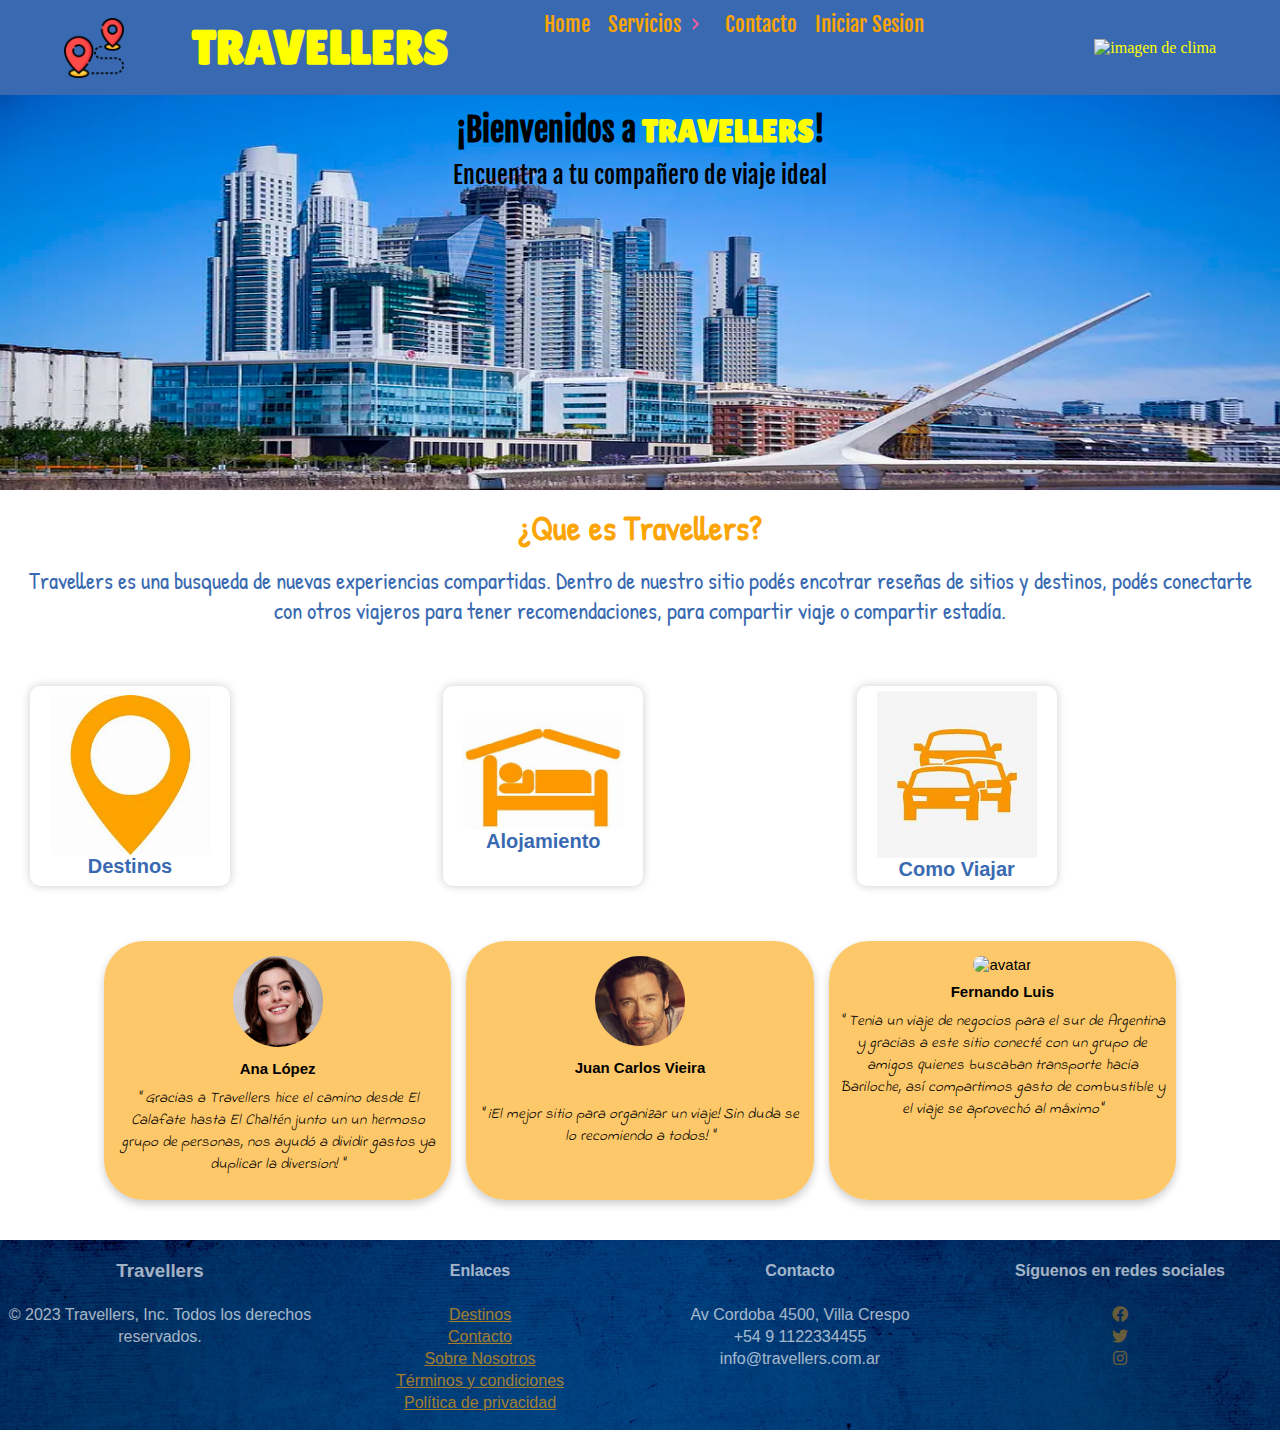
==== commit 66677a67: "arreglos" ====
--- a/index.html
+++ b/index.html
@@ -195,7 +195,7 @@
                             <br>
                             <p class="cont">Declarada Capital Nacional del Trekking, ubicada al borde de la zona Norte del Parque Nacional Los Glaciares, El Chaltén atrae visitantes de todo el mundo interesados en conoces el majestuoso Cerro Fitz Roy, el Cerro Torre y todo lo que rodea a ambos.</p>
                             <br>
-                            <a href="./Transportes.html">Transportes en El Chaltén</a>
+                            <a href="#">Transportes en El Chaltén</a>
                             <br>
                             <a href="#">Alojamiento en El Chaltén</a>
                             
@@ -211,7 +211,7 @@
                             <br>
                             <p class="cont">El Paseo de los Colorados, el Cerro de los siete Colores, la Cuesta de Lipan, excursiones hacia Salinas Grandes y la Laguna de Guayatayoc, estas son algunas de las cosas que podés disfrutár acá. </p>
                             <br>
-                            <a href="./Transportes.html">Transportes a Purmamarca</a>
+                            <a href="#">Transportes a Purmamarca</a>
                             <br>
                             <a href="#">Alojamiento en Purmamarca</a>
                            
@@ -233,7 +233,7 @@
                             
                           </div>
                         </div>
-                    </div>
+                    
                         
                         <div class="card">
                           <img src="../img/Llao-Llao.jpg" alt="Hotel Llao Llao" class="card-image">
@@ -243,7 +243,7 @@
                             <br>
                             <p class="cont">Ciudad ubicada en el parque nacional Nahuel Huapi, en el suroeste de la provincia de Rio Negro, junto a la cordillera de los Andes. Sus reservas naturales incluyen lagos, bosques y montañas además de sus destacados centros de esquí.</p>
                             <br>
-                            <a href="./Transportes.html">Transportes a Bariloche</a>
+                            <a href="#">Transportes a Bariloche</a>
                             <br>
                             <a href="#">Alojamiento en Bariloche</a>
                             
@@ -263,13 +263,13 @@
             
                 <div class="card-container">
                     <div class="card">
-                      <a href="./Iniciar Sesion.html"><img src="../img/sandro-meier-e91B4Sc2YjM-unsplash.jpg"></a>
+                      <a href="./views/Iniciar Sesion.html"><img src="../img/sandro-meier-e91B4Sc2YjM-unsplash.jpg"></a>
                     </div>
                     <div class="card">
-                      <a href="./Iniciar Sesion.html"><img src="../img/Refugio-Alojamiento.jpg"></a>
+                      <a href="./views/Iniciar Sesion.html"><img src="../img/Refugio-Alojamiento.jpg"></a>
                     </div>
                     <div class="card">
-                      <a href="./Iniciar Sesion.html"><img src="../img/Refugio-Laguna-Negra-Alojamiento.jpg"></a>
+                      <a href="./views/Iniciar Sesion.html"><img src="../img/Refugio-Laguna-Negra-Alojamiento.jpg"></a>
                     </div>
                     
                   </div>
@@ -345,7 +345,9 @@
         
         
             </section>
+      </div>
     </div>
+
        
 
         
@@ -373,29 +375,25 @@
         <!--------------------------------------------OPINIONES -->
         <div class="opiniones"> <!-- Poner opiniones de usuarios -->
             <div class="opiniones-container">
-                <div class="opinion-card">
-                    <img src="img/Anne-avatar.jpg" alt="avatar" style="width:100%">
-                    <h2>Ana López</h2>
-                    <p id="opinion"><i>" Gracias a Travellers hice el camino desde El Calafate hasta El Chaltén junto un un hermoso grupo de personas, nos ayudó a dividir gastos ya duplicar la diversion! "</i></p>
-                </div>
-                <div class="opinion-card">
-                    <img src="img/Hugh-avatar.png" alt="avatar" style="width:100%">
-                    <h2>Juan Carlos Vieira</h2>
-                    <br>
-                    <p id="opinion"><i>" ¡El mejor sitio para organizar un viaje! Sin duda se lo recomiendo a todos! "</i></p>
-                </div>
-                <div class="opinion-card">
-                    <img src="img/Fernando-avatar.jpg" alt="avatar" style="width:100%">
-                    <h2>Fernando Luis</h2>
-                    <p id="opinion"><i>" Tenia un viaje de negocios para el sur de Argentina y gracias a este sitio conecté con un grupo de amigos quienes buscaban transporte hacia Bariloche, así compartimos gasto de combustible y el viaje se aprovechó al máximo"</i></p>
-                </div>
-            </div>
-            
-            <br>
-        </div>    
-
-    
-
+              <div class="opinion-card">
+                <img src="img/Anne-avatar.jpg" alt="avatar" style="width:100%">
+                <h2>Ana López</h2>
+                <p id="opinion"><i>" Gracias a Travellers hice el camino desde El Calafate hasta El Chaltén junto un un hermoso grupo de personas, nos ayudó a dividir gastos ya duplicar la diversion! "</i></p>
+              </div>
+              <div class="opinion-card">
+                <img src="img/Hugh-avatar.png" alt="avatar" style="width:100%">
+                <h2>Juan Carlos Vieira</h2>
+                <br>
+                <p id="opinion"><i>" ¡El mejor sitio para organizar un viaje! Sin duda se lo recomiendo a todos! "</i></p>
+              </div>
+              <div class="opinion-card">
+                <img src="img/Fernando-avatar.jpg" alt="avatar" style="width:100%">
+                <h2>Fernando Luis</h2>
+                <p id="opinion"><i>" Tenia un viaje de negocios para el sur de Argentina y gracias a este sitio conecté con un grupo de amigos quienes buscaban transporte hacia Bariloche, así compartimos gasto de combustible y el viaje se aprovechó al máximo"</i></p>
+              </div>
+            </div>
+          </div>
+          
 
     <!-------------------------------------------- FOOTER -->
     <div class="footer-content">
@@ -435,6 +433,9 @@
       </footer>
     </div>
 
+  
+
+
     <script type="text/javascript" src="./JS/menu.js"></script>
     <script type="text/javascript" src="./JS/nav.js" defer></script>
     <script type="text/javascript" src="./JS/script.js" defer></script>
--- a/CSS/nav.css
+++ b/CSS/nav.css
@@ -132,6 +132,41 @@
 }
 
 /* ------------------------ MEDIA QUERY NAV -------------------------------- */
+
+@media (max-width: 2200px){
+  .menu__link{
+    padding: 9px;
+    height: 50%;
+    }
+    .menu{
+      max-width: 100%;
+    }
+  
+    #weather-container {
+    padding: 8px;
+    float: right; 
+    top: 0;
+    margin-left: 6px;
+    
+    }
+
+  .weather-img{
+    padding-left: 2px;
+    right: 0;
+
+  }
+  .menu__logo{
+    align-items: center;
+    padding-right: 20px;
+   }
+
+   #one-page{
+    display: none;
+   }
+  
+}
+
+
 @media (max-width: 1300px){
   .menu__link{
     padding: 9px;
@@ -508,17 +543,6 @@
       .menu {
         height: 60px;
       }
-
-      #temperature {
-        font-size: 16px;
-        font-weight: bold;
-       
-      }
-      
-      #description {
-        font-size: 12px;
-        
-      }
       
      
       .weather-img{
@@ -545,22 +569,56 @@
             display: block;
           }
 
-          section #destin {
-            min-height: 100vh;
-            display: flex;
-            justify-content: center;
-            align-items: center;
-            
-        }
+  
+  .card-container {
+    display: grid;
+    grid-template-columns: 1fr;
+    justify-items: center;
+  }
+
+  .card .card-image {
+    width: 100%;
+    height: auto;
+  }
+
+  #one-page {
+    margin-left: auto;
+    margin-right: auto;
+    padding-left: 20px;
+    padding-right: 20px;
+  }
+  
+
+
         
         section h2 {
-            font-size: 24px;
-            margin-bottom: 10px;
-        }
-        
-        
-      
-        }
+            font-size: 14px;
+            margin-bottom: 2px;
+        }
+        .card img {
+          width: 100%;
+          height: 100%;
+          position: relative;
+        }
+        
+        
+        .opiniones-container {
+          display: grid;
+          grid-template-columns: repeat(3, 1fr);
+          column-gap: 20px;
+          max-width: 90vp;
+          margin: 40px;
+        }
+        
+        .opinion-card {
+          box-shadow: 0 4px 8px 0 rgba(0, 0, 0, 0.2) ;
+          padding-top: 15px;
+          padding-bottom: 15px;
+          border-radius: 40px;
+          background-color: rgba(251,164,5,0.6);
+          
+        }
+      }
           
             
             
--- a/CSS/main.css
+++ b/CSS/main.css
@@ -10,16 +10,6 @@
   box-sizing: border-box;
 }
 
-/* NAVBAR*/
-.menu__logo {
-  font-size: 3em;
-  padding-right: 80px;
-  padding-left: 0;
-  display: inline-block;
-  vertical-align: middle;
-  margin: 0;
-  font-family: 'Lilita One', cursive, Arial, Helvetica,sans-serif;
-}
 
 /*  ------------------------------ CARD HOME  ------------------------------------ */
 .grid-container {
@@ -54,7 +44,6 @@
   font-weight: bold;
   font-size: 20px;
   
-  
 }
 
 .card img {
@@ -62,12 +51,9 @@
   max-height: 100%;
 }
 
-
-
 .green {
   background-color: whitesmoke;
  
-
 }
 
 .red {
@@ -78,6 +64,8 @@
 .blue {
 background-color: whitesmoke;
 }
+
+/*  ------------------------------ ANIMACION Y TRANSFORMACION CARD HOME  ----------------------------------*/
 
 @keyframes card-hover {
   from {
@@ -124,9 +112,9 @@
 
 .opiniones-container {
   display: grid;
-  grid-template-columns: repeat(3, 1fr);
-  column-gap: 5%;
-  max-width: 90vp;
+  grid-template-columns:repeat(3, 1fr);
+  column-gap: 15px;
+  max-width: 100%;
   margin: 40px;
 }
 
@@ -142,13 +130,14 @@
 .opinion-card img {
   border-radius: 100px 100px 100px 100px;
   max-height: 20vh;
-  max-width: 10vw;
+  max-width: 10vh;
   margin-bottom: 10px;
 }
 
 .opinion-card h2{
   font-size: 1em;
   color: black
+  
 }
 
 @import url('https://fonts.googleapis.com/css2?family=Indie+Flower&display=swap');
